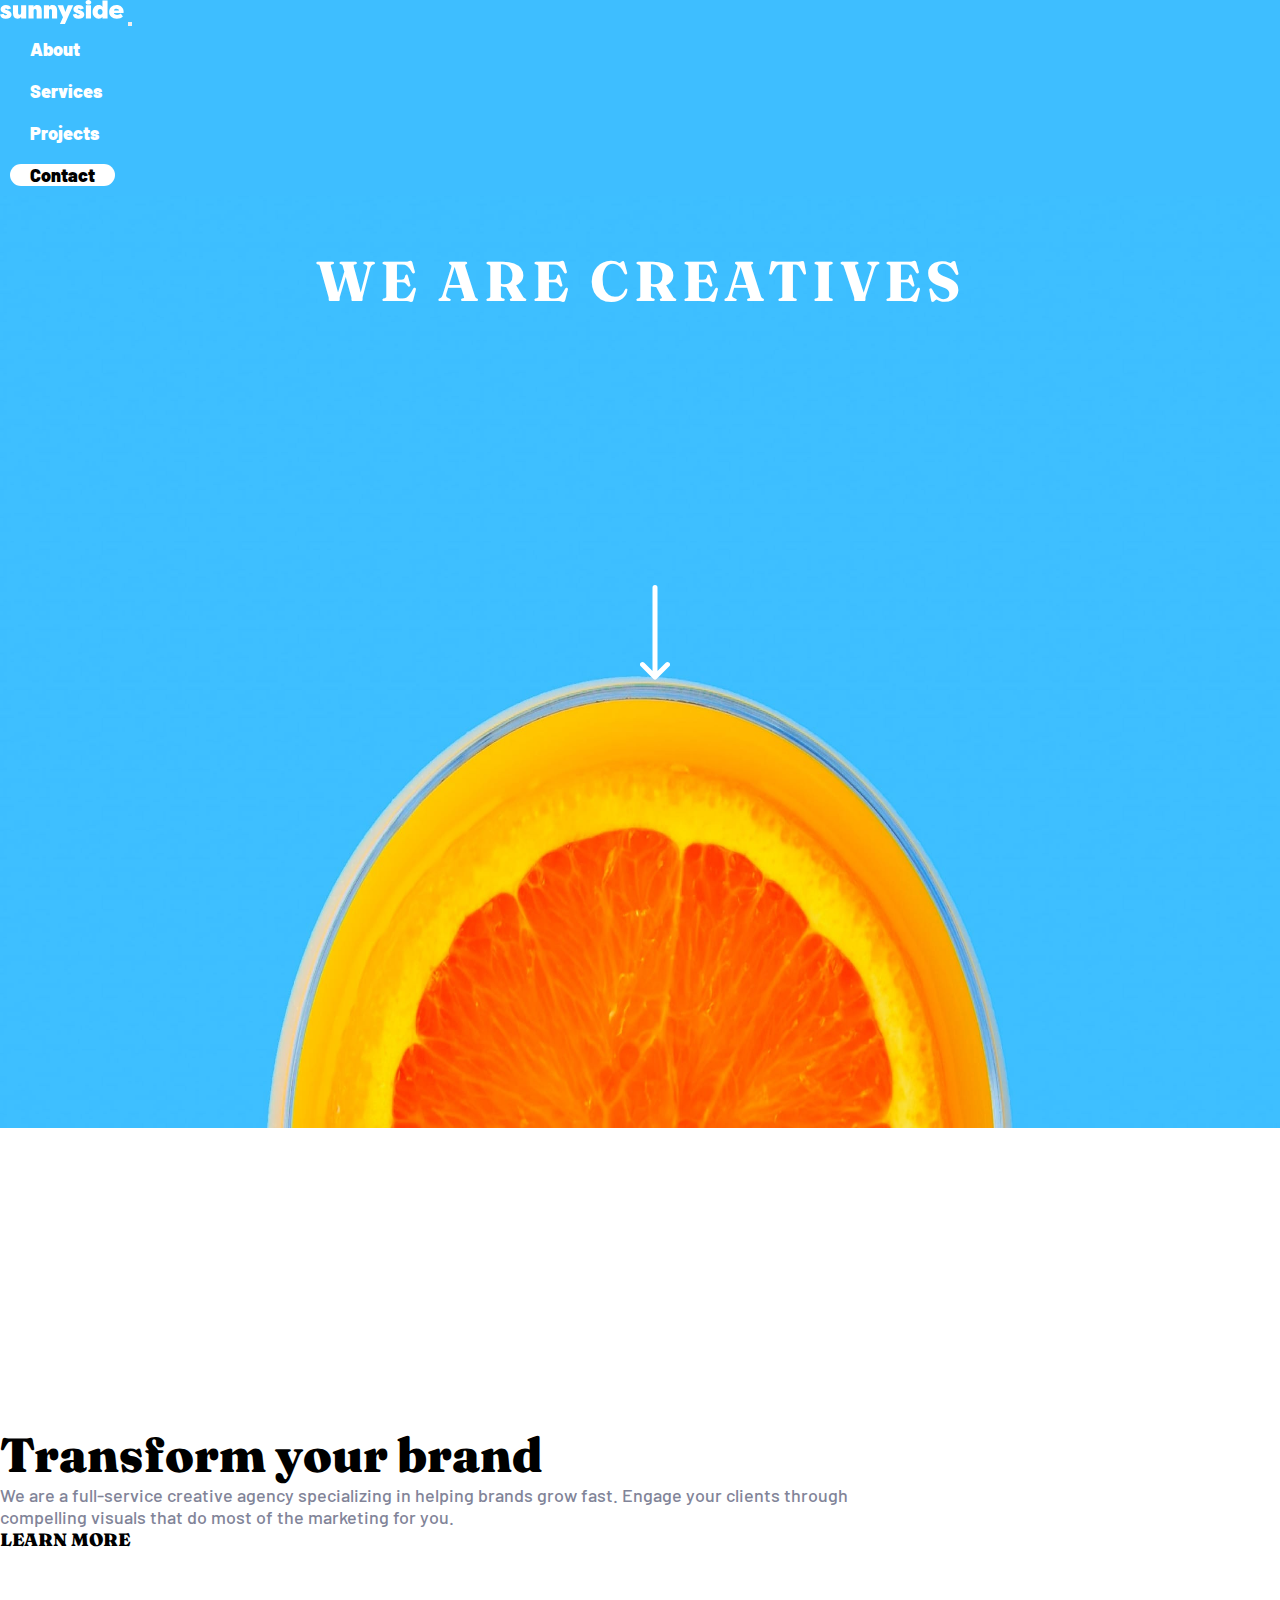
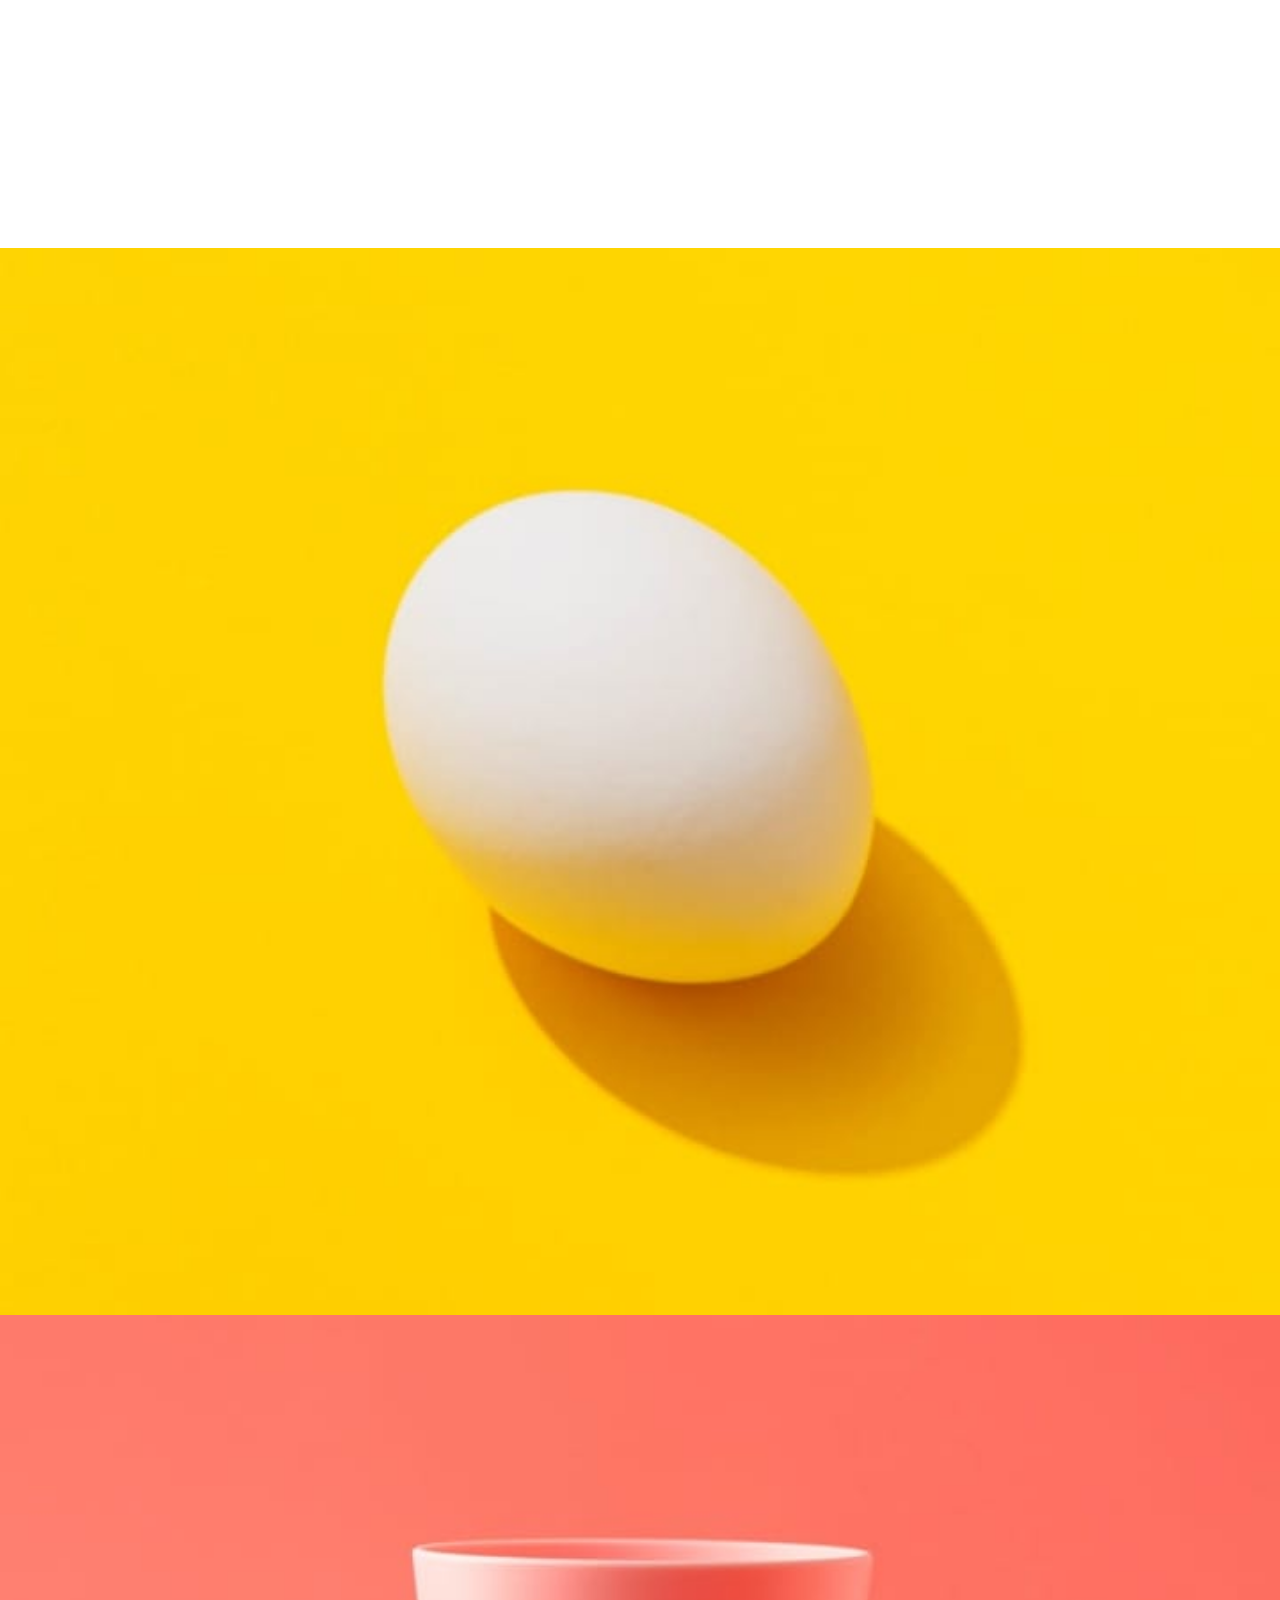
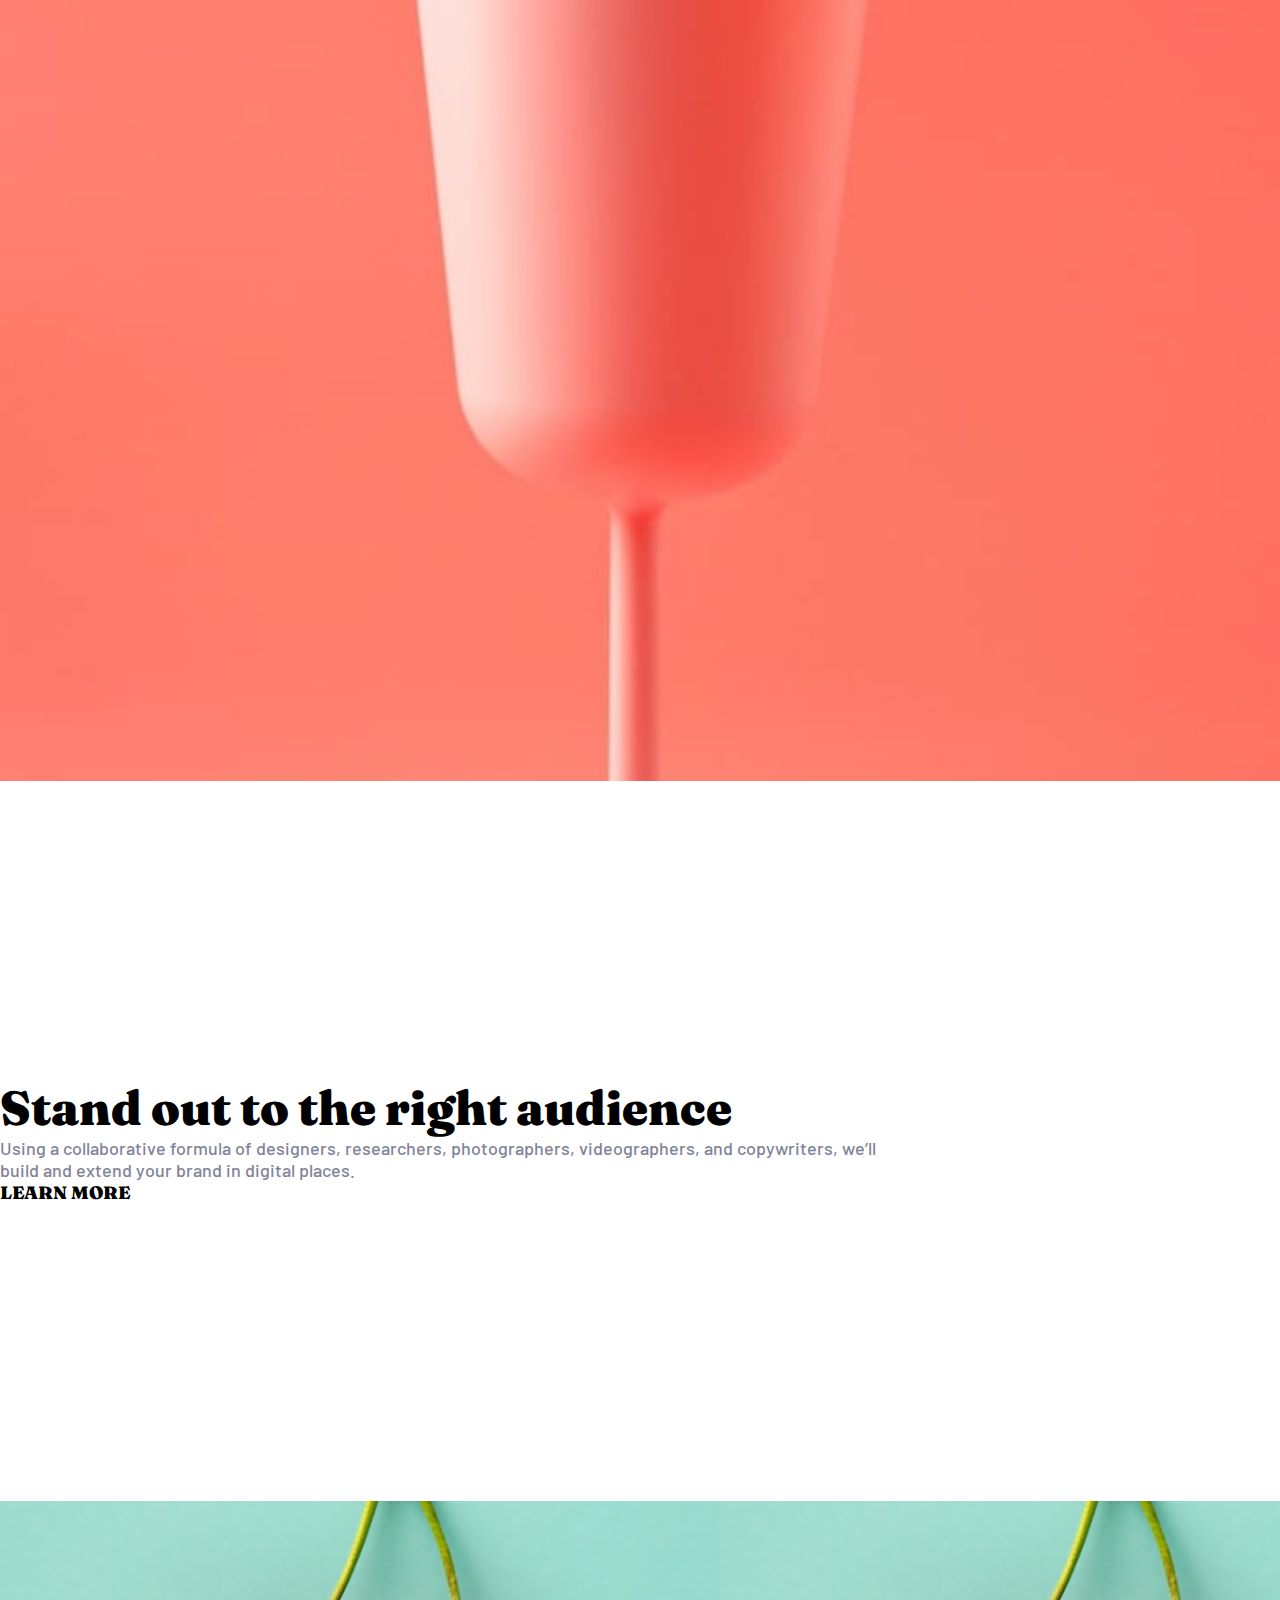
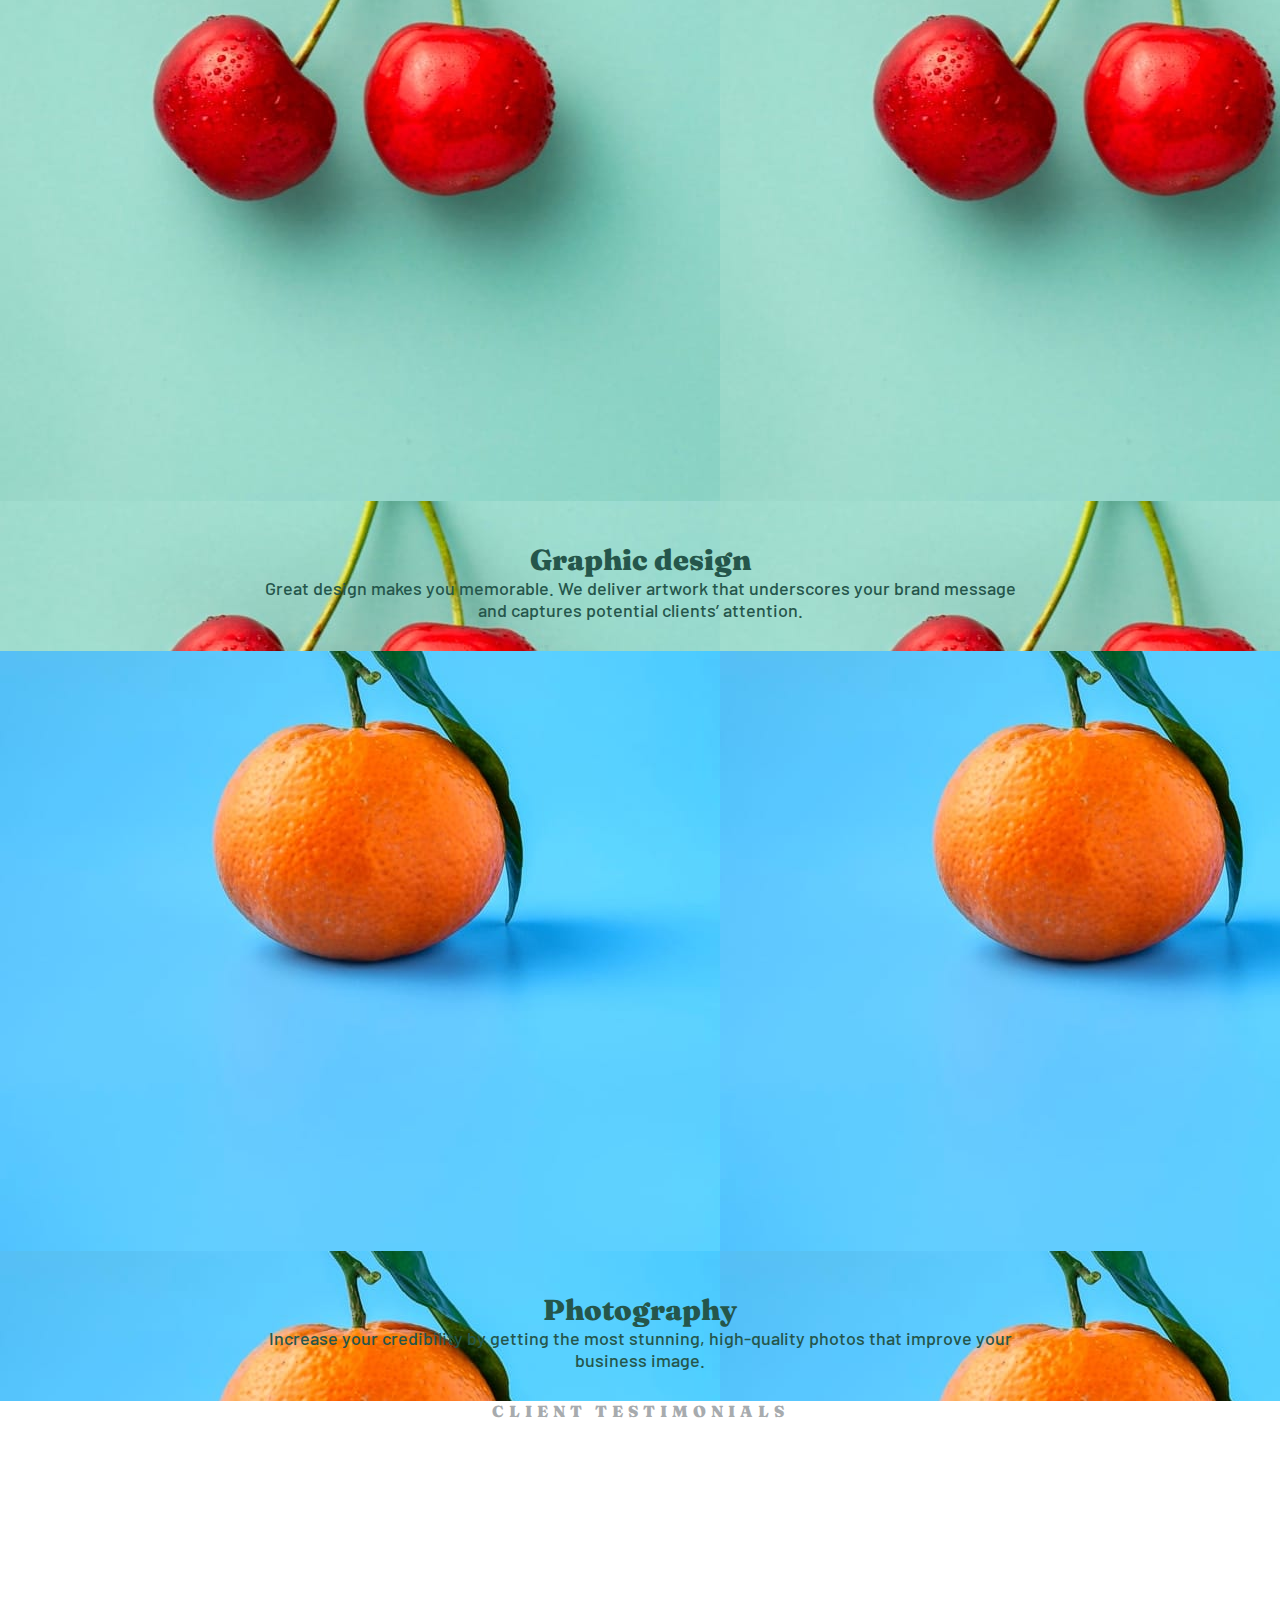
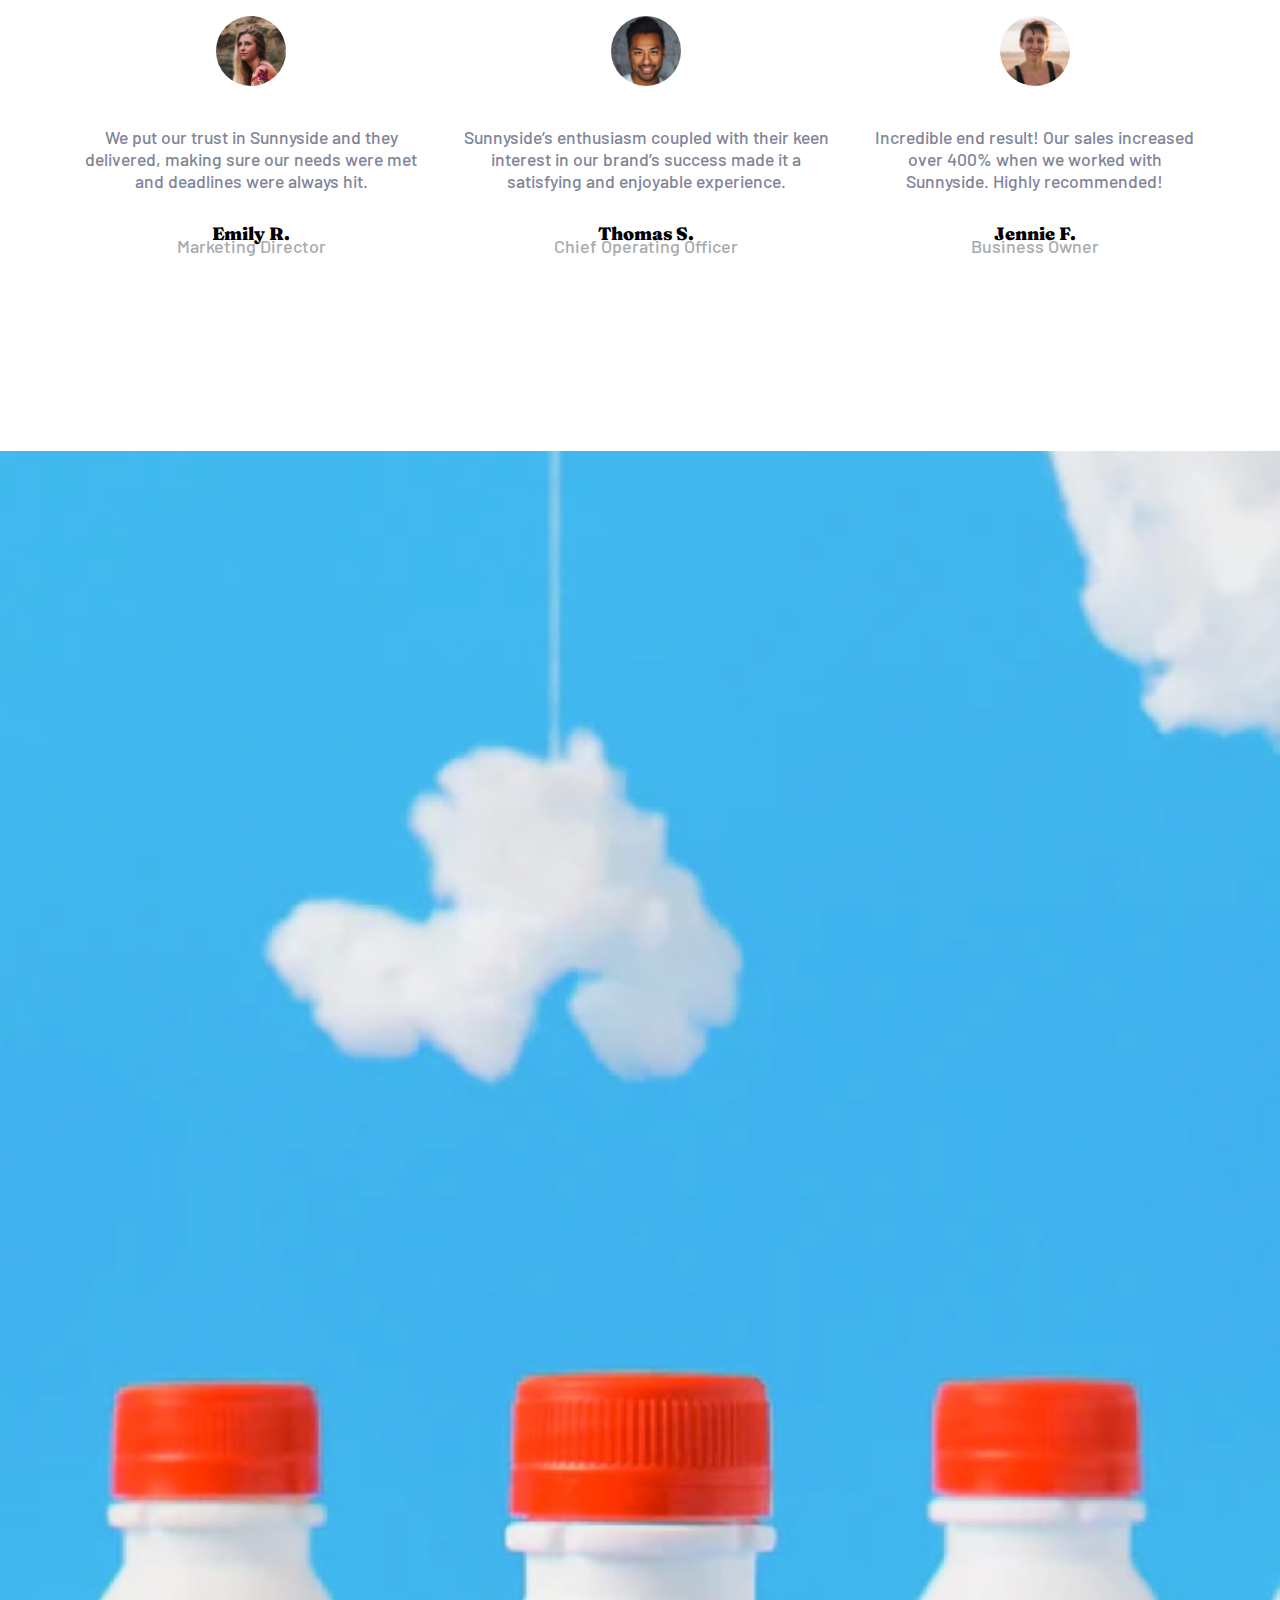
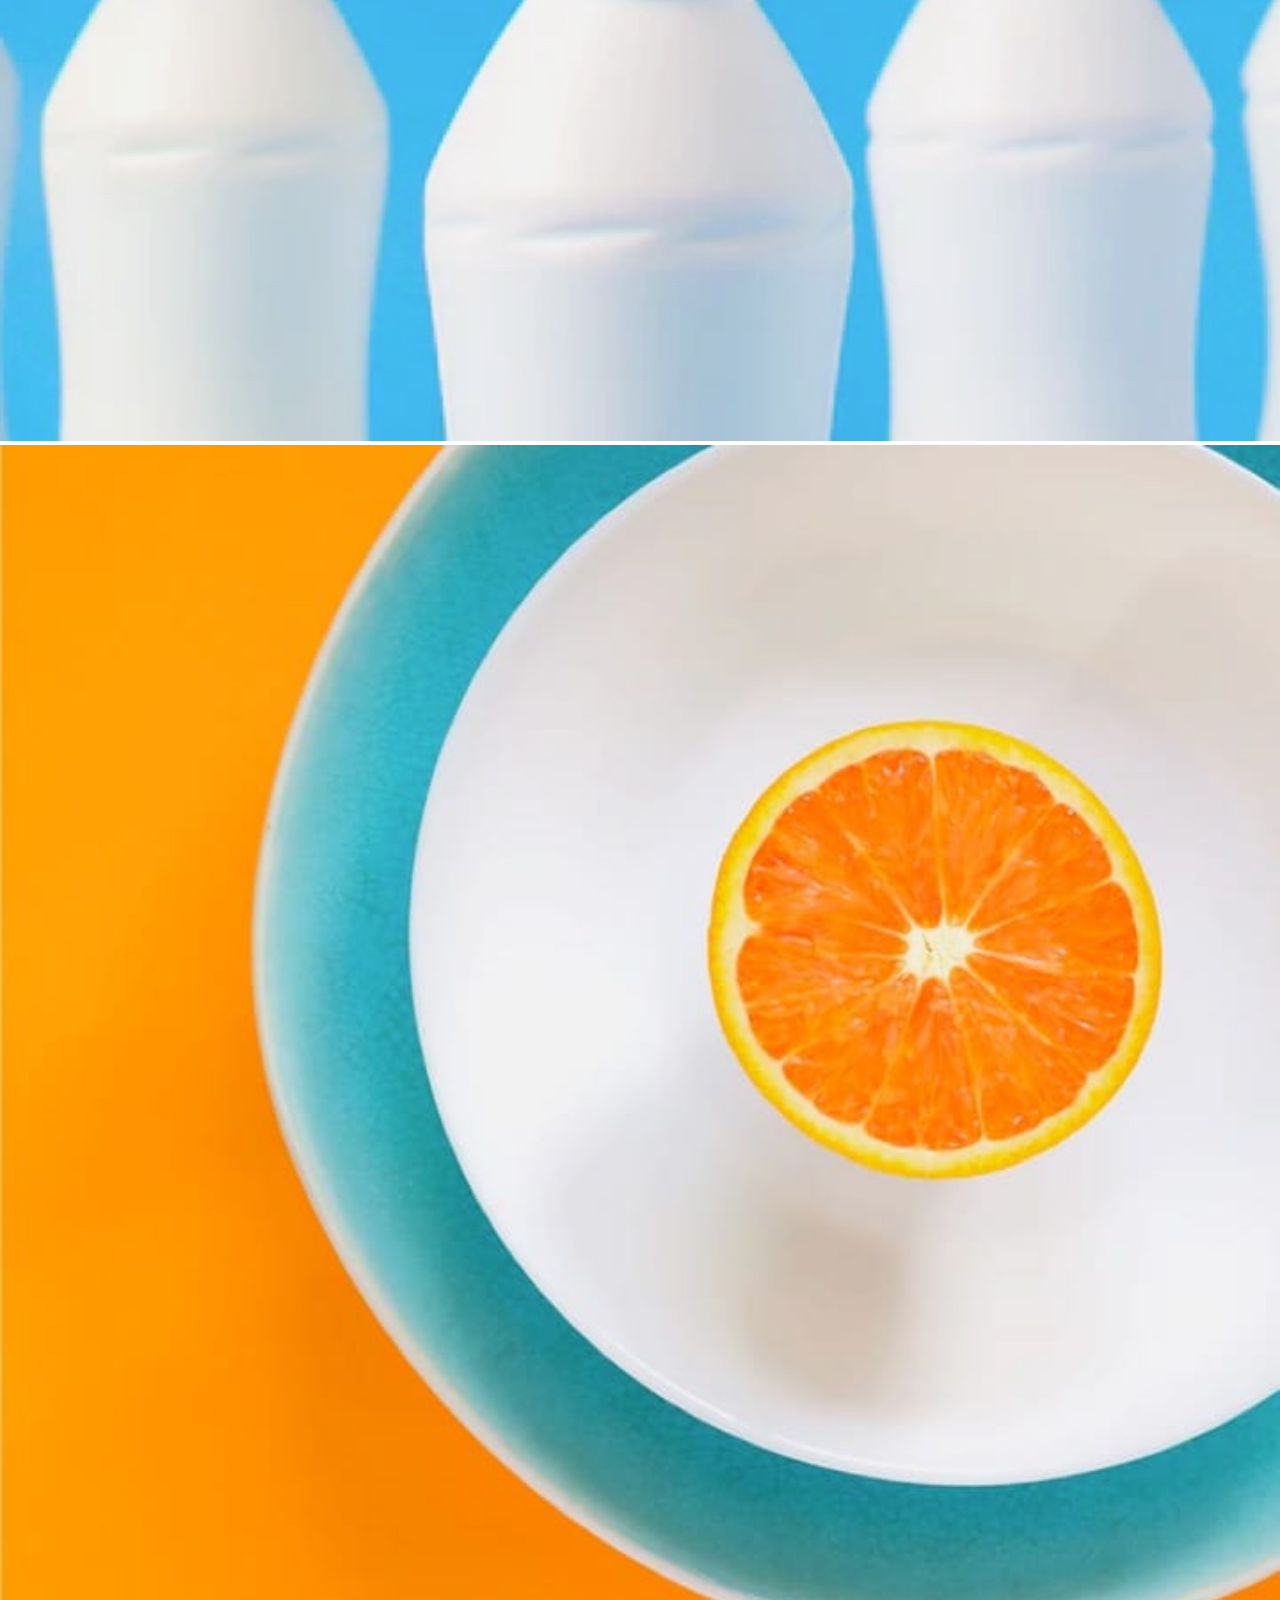
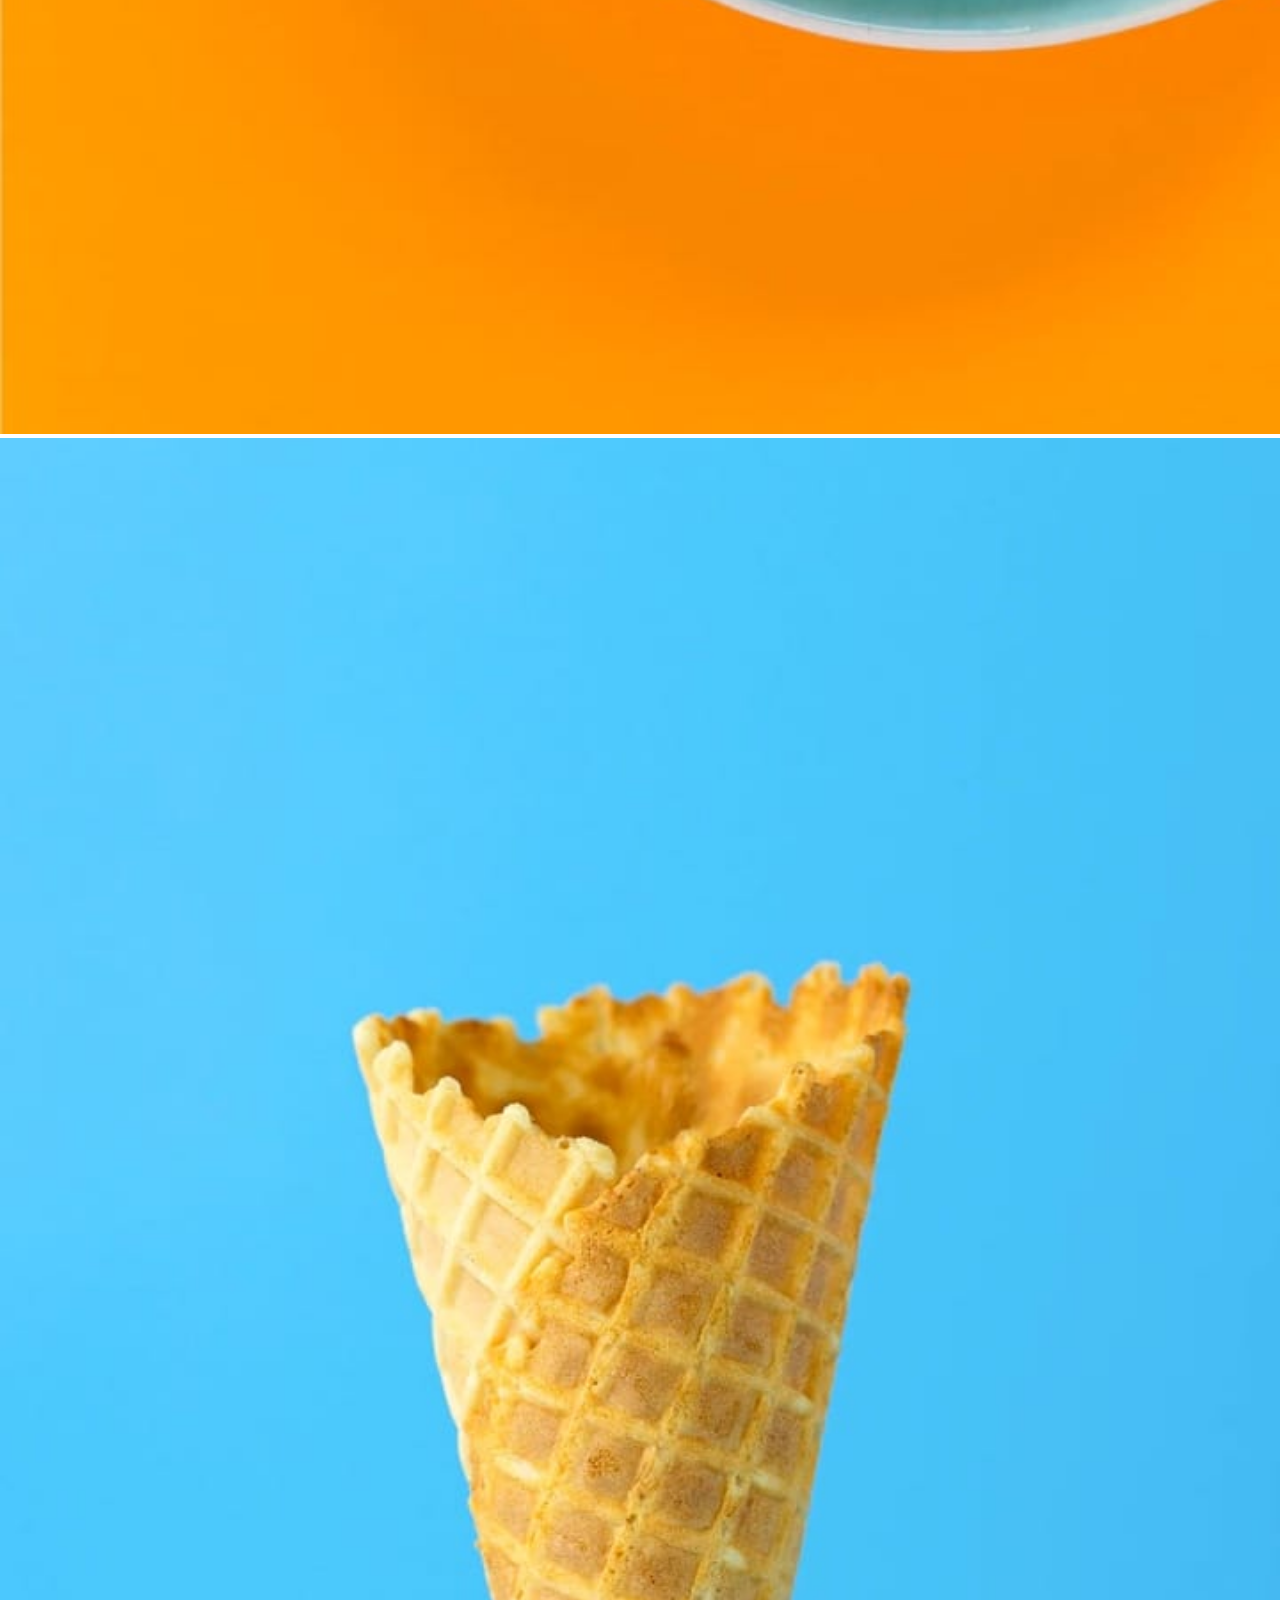
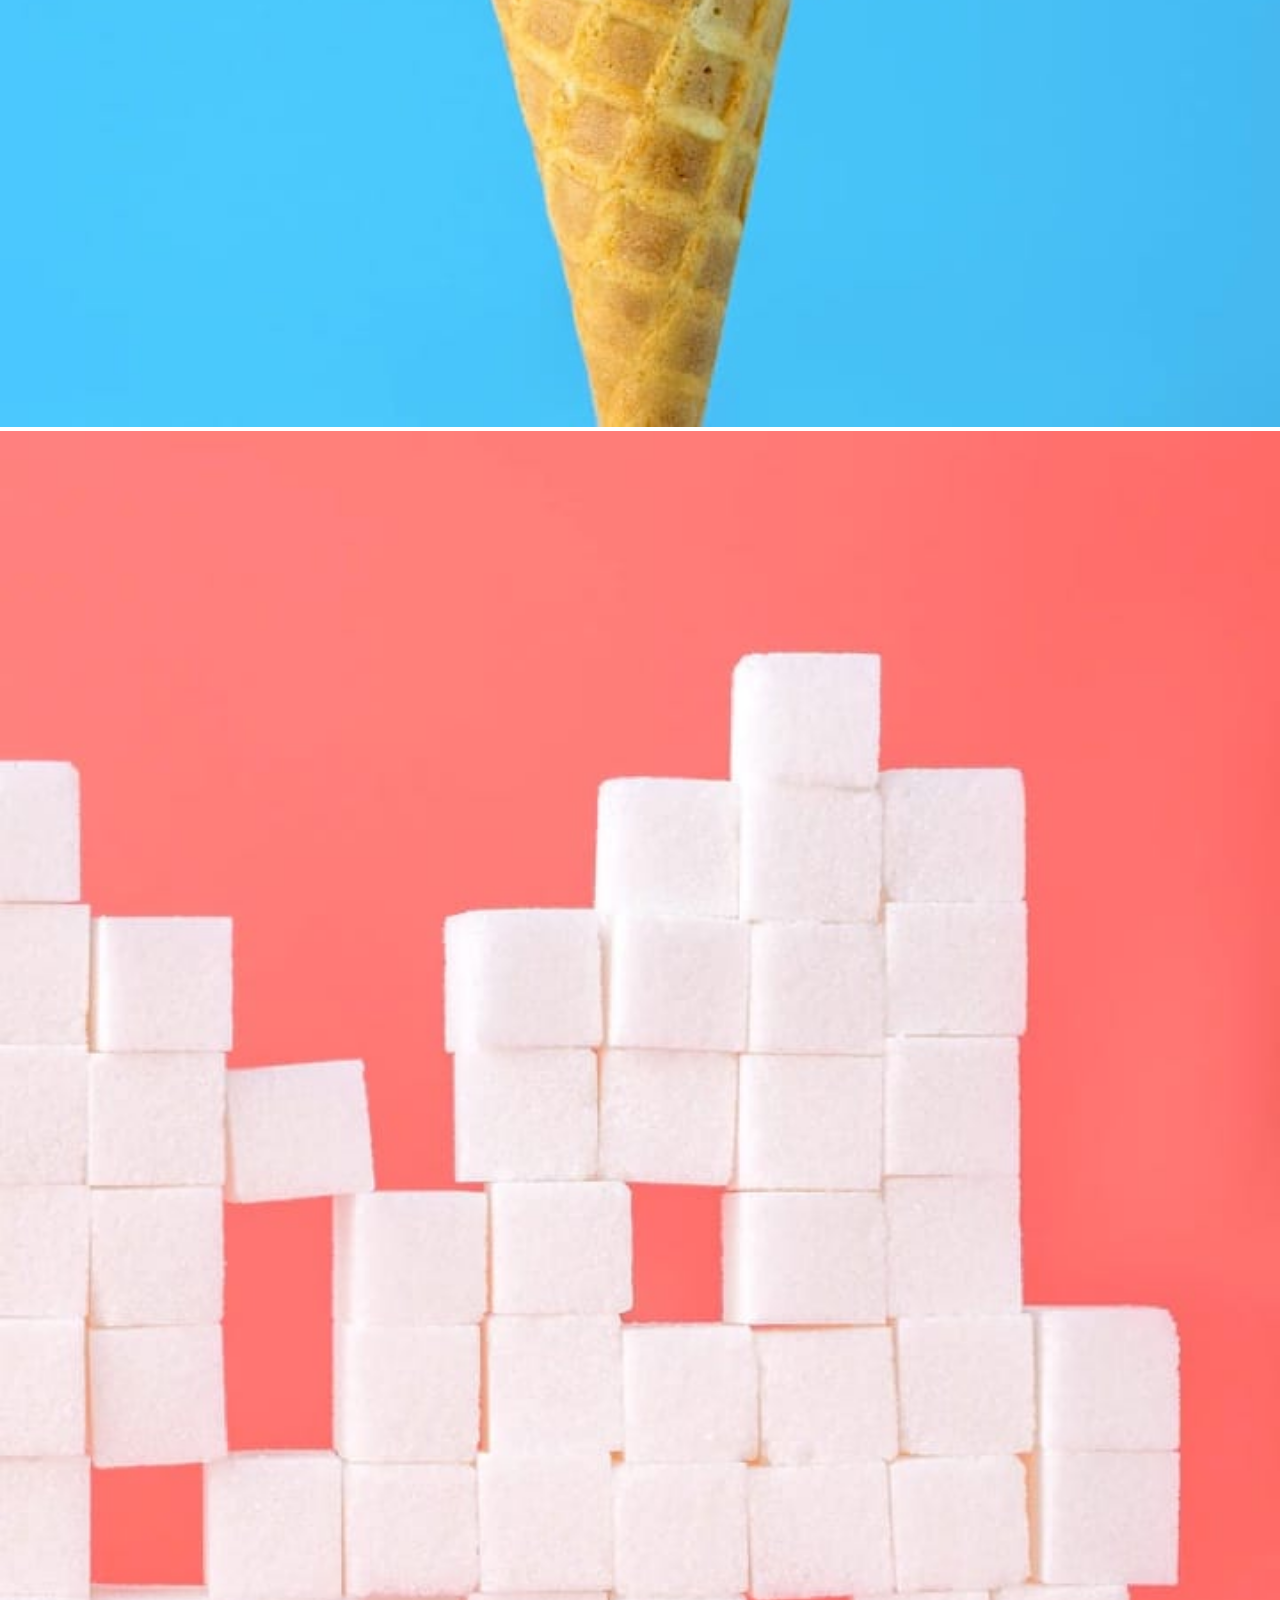
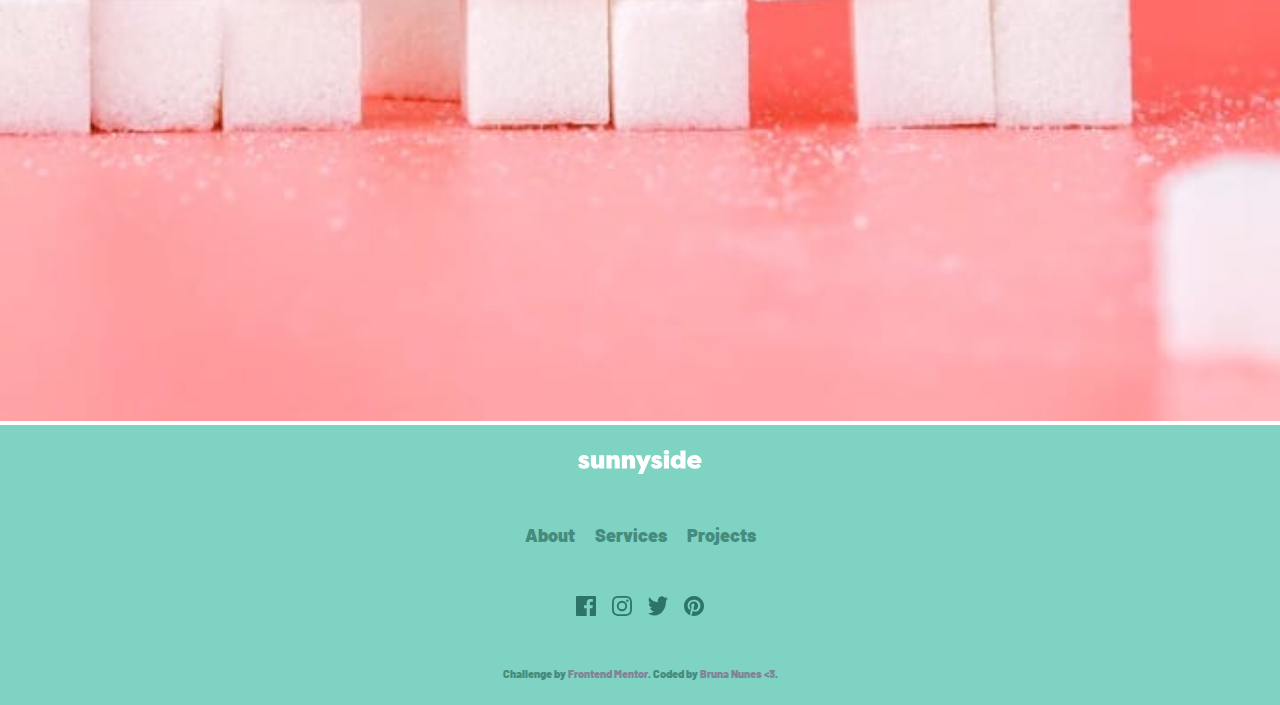
==== desafio-02/index.html @ 3f0197f3 "desafio 02" ====
<!DOCTYPE html>
<html lang="en">
<head>
  <meta charset="UTF-8">
  <meta name="viewport" content="width=device-width, initial-scale=1.0"> <!-- displays site properly based on user's device -->

  <link rel="icon" type="image/png" sizes="32x32" href="./images/favicon-32x32.png">
  
  <title>Frontend Mentor | Sunnyside agency landing page</title>

  <link href="https://cdn.jsdelivr.net/npm/bootstrap@5.1.3/dist/css/bootstrap.min.css" rel="stylesheet" integrity="sha384-1BmE4kWBq78iYhFldvKuhfTAU6auU8tT94WrHftjDbrCEXSU1oBoqyl2QvZ6jIW3" crossorigin="anonymous">
  <link rel="stylesheet" type="text/css" href="style.css">

  <script src="https://cdn.jsdelivr.net/npm/bootstrap@5.1.3/dist/js/bootstrap.bundle.min.js" integrity="sha384-ka7Sk0Gln4gmtz2MlQnikT1wXgYsOg+OMhuP+IlRH9sENBO0LRn5q+8nbTov4+1p" crossorigin="anonymous" defer></script>
  <!-- Feel free to remove these styles or customise in your own stylesheet 👍 -->
  <style>
    .attribution { font-size: 11px; text-align: center; }
    .attribution a { color: hsl(228, 45%, 44%); }
  </style>
</head>
<body>
  <header>
    <nav class="navbar navbar-expand-lg navbar-light navbar-azul">
      <div class="container-fluid">
        <a class="navbar-brand mx-4" href="#"><img src="images/logo.svg"></a>
        <button class="navbar-toggler" type="button" data-bs-toggle="collapse" data-bs-target="#navbarSupportedContent" aria-controls="navbarSupportedContent" aria-expanded="false" aria-label="Toggle navigation">
          <span class="navbar-toggler-icon"></span>
        </button>
        <div class="collapse navbar-collapse" id="navbarSupportedContent">
          <ul class="navbar-nav ms-auto mb-2 mb-lg-0">
            <li class="nav-item">
              <a class="nav-link active" aria-current="page" href="#">About</a>
            </li>
            <li class="nav-item">
              <a class="nav-link" href="#">Services</a>
            </li>
            <li class="nav-item">
              <a class="nav-link" href="#">Projects</a>
            </li>
            <li class="nav-item">
              <a class="nav-link nav-link-contato" href="#">Contact</a>
            </li>
          </ul>
        </div>
      </div>
    </nav>
  </header>
  <main class="conteudo">
    <section class="header">
      <h1>We are creatives</h1>
      <img src="images/icon-arrow-down.svg" width="30">
    </section>
    <section class="row">
      <div class="col-12 col-md-6 col-lg-6 section-texto">
        <h2 class="mx-auto pb-4">Transform your brand</h2>

        <p class="mx-auto pb-4">We are a full-service creative agency specializing in helping brands grow fast. 
        Engage your clients through compelling visuals that do most of the marketing for you.</p>
      
        <p class="leia-mais mx-auto">Learn more</p>
      </div>
      <div class="col-12 col-md-6 col-lg-6 section-foto">
        <img src="images/desktop/image-transform.jpg" class="image-desktop" alt="">
        <img src="images/mobile/image-transform.jpg" class="image-mobile" alt="">
      </div>
    </section>
    <section class="row">
      <div class="col-12 col-md-6 col-lg-6 section-foto">
        <img src="images/desktop/image-stand-out.jpg" class="image-desktop" alt="">
        <img src="images/mobile/image-stand-out.jpg" class="image-mobile" alt="">

      </div>
      <div class="col-12 col-md-6 col-lg-6 section-texto">
        <h2 class="mx-auto pb-4">Stand out to the right audience</h2>

        <p class="mx-auto pb-4">Using a collaborative formula of designers, researchers, photographers, videographers, and copywriters, we’ll build and extend your brand in digital places.</p>
      
        <p class="leia-mais mx-auto">Learn more</p>
      </div>
    </section>
    <section class="row mb-5">
      <div class="col-12 col-md-6 col-lg-6 section-graphic-design">
        <h3>Graphic design</h3>
        <p>Great design makes you memorable. We deliver artwork that underscores your brand message and captures potential clients’ attention.
        </p>
      </div>
      <div class="col-12 col-md-6 col-lg-6 section-photography">
        <h3>Photography</h3>
        <p>Increase your credibility by getting the most stunning, high-quality photos that improve your business image.
        </p>
      </div>
    </section>
    <section class="row mt-5 mb-3">
      <div class="col-12 titulo-testemunhos">
        CLIENT TESTIMONIALS
      </div>
    </section>
    <section class="row testemunhos mb-5">
      <div class="col-12 col-md-4 testemunho">
        <img src="images/image-emily.jpg">
        <p class="p-testemunho">We put our trust in Sunnyside and they delivered, making sure our needs were met and deadlines were always hit.</p>
        <p class="autor-testemunho">Emily R.</p>
        <p class="cargo-testemunho">Marketing Director</p>
      </div>
      <div class="col-12 col-md-4 testemunho">
        <img src="images/image-thomas.jpg">
        <p class="p-testemunho">Sunnyside’s enthusiasm coupled with their keen interest in our brand’s success made it a satisfying and enjoyable experience.</p>
        <p class="autor-testemunho">Thomas S.</p>
        <p class="cargo-testemunho">Chief Operating Officer</p>
      </div>
      <div class="col-12 col-md-4 testemunho">
        <img src="images/image-jennie.jpg">
        <p class="p-testemunho">Incredible end result! Our sales increased over 400% when we worked with Sunnyside. Highly recommended!</p>
        <p class="autor-testemunho">Jennie F.</p>
        <p class="cargo-testemunho">Business Owner</p>
      </div>
    </section>
    <section class="row">
      <div class="col-6 col-md-3 col-lg-3 section-galeria">
        <img src="images/desktop/image-gallery-milkbottles.jpg" alt="">
      </div>
      <div class="col-6 col-md-3 col-lg-3 section-galeria">
        <img src="images/desktop/image-gallery-orange.jpg" alt="">
      </div>
      <div class="col-6 col-md-3 col-lg-3 section-galeria">
        <img src="images/desktop/image-gallery-cone.jpg" alt="">
      </div>
      <div class="col-6 col-md-3 col-lg-3 section-galeria">
        <img src="images/desktop/image-gallery-sugarcubes.jpg" alt="">
      </div>
    </section>
  </main>
  <footer>
    <img src="images/logo.svg" class="logo-rodape mt-5">
    <div>
      About &nbsp;&nbsp;&nbsp;
      Services &nbsp;&nbsp;&nbsp;
      Projects
    </div>
    <div class="redes-sociais">
      <img src="images/icon-facebook.svg">
      <img src="images/icon-instagram.svg">
      <img src="images/icon-twitter.svg">
      <img src="images/icon-pinterest.svg">
    </div>
    <div class="attribution">
      Challenge by <a href="https://www.frontendmentor.io?ref=challenge" target="_blank">Frontend Mentor</a>. 
      Coded by <a href="https://github.com/bruna-nunes">Bruna Nunes <3</a>.
    </div>
      
  </footer>

  <!--
  <div class="attribution">
    Challenge by <a href="https://www.frontendmentor.io?ref=challenge" target="_blank">Frontend Mentor</a>. 
    Coded by <a href="#">Your Name Here</a>.
  </div>-->
  
</body>
</html>
---- desafio-02/style.css ----
@import url('https://fonts.googleapis.com/css2?family=Barlow:wght@100;200;300;400;500;600&display=swap');
@import url('https://fonts.googleapis.com/css2?family=Fraunces:ital,wght@0,700;0,900;1,700;1,900&display=swap');

:root {
    /* Cores primarias */
    --soft-red: rgb(254, 120, 103);
    --yellow: hsl(51, 100%, 49%);
    --dark-desaturated-cyan: hsl(167, 40%, 24%);
    --dark-blue: hsl(198, 62%, 26%);
    --dark-moderate-cyan: hsl(168, 34%, 41%);

    /* Cores neutras */
    --very-dark-desaturated-blue: hsl(212, 27%, 19%);
    --very-dark-grayish-blue: hsl(213, 9%, 39%);
    --dark-grayish-blue: hsl(232, 10%, 55%);
    --grayish-blue: hsl(210, 4%, 67%);
    --white: hsl(0, 0%, 100%);
}

* {
    margin: 0;
    padding: 0;
}

body {
    font-size: 18px;
    font-family: 'Barlow', sans-serif;
    min-height: 100vh;
    overflow-x: hidden;
}

.navbar-azul {
    background-color: #3EBEFF;
}

.nav-item {
    padding: 10px;
}

.nav-link {
    color: var(--white)!important;
    padding-left: 20px!important;
    padding-right: 20px!important;
}

.nav-link-contato {
    color: var(----very-dark-desaturated-blue)!important;
    background-color: var(--white)!important;
    border-radius: 25px;
}

.navbar-collapse {
    justify-content: flex-end;
}

.header {
    background-image: url("images/desktop/image-header.jpg");
    background-size: 100% 100%;
    width: 100%;
    height: 98vh;
    padding-top: 50px;
}
h1 {
    font-family: 'Fraunces', serif;
    text-transform: uppercase;
    color: var(--white);
    letter-spacing: 5px;
    text-align: center;
    font-size: 3.5rem;
}

h2 {
    font-family: 'Fraunces', serif;
    font-size: 3rem;
    max-width: 70%;
    font-weight: 900;
}

h3 {
    font-family: 'Fraunces', serif;
    font-size: 1.8rem;
    max-width: 70%;
    font-weight: 900;
    color: var(--dark-desaturated-cyan);
}

p {
    color: var(--dark-grayish-blue);
    font-weight: 500;
    max-width: 70%;
}

.leia-mais {
    font-family: 'Fraunces', serif;
    color: black;
    text-transform: uppercase;
    font-weight: 900;
    width: 70%;
}

.header img {
    margin-left: 50vw!important;
    margin-top: 30vh;
}

.section-texto {
    background-color: var(--white);
    min-height: 80vh;
    display: flex;
    flex-direction: column;
    justify-content: center;
}

.section-foto {
    min-height: 80vh;
    padding: 0;
}

.section-graphic-design {
    background-image: url("images/desktop/image-graphic-design.jpg");
}
.section-photography {
    background-image: url("images/desktop/image-photography.jpg");
}
.section-graphic-design, .section-photography {
    min-height: 80vh;
    padding: 0;
    display: flex;
    flex-direction: column;
    justify-content: flex-end;
    align-items: center;
    text-align: center;
    padding-bottom: 30px;
}

.section-graphic-design p, .section-photography p {
    max-width: 60%;
    color: var(--dark-desaturated-cyan);
}
.section-foto img {
    width: 100%;
}

.testemunhos {
    width: 90%;
    display: flex;
    justify-content: center;
    margin-left: auto;
    margin-right: auto;
    min-height: 70vh;
}

.titulo-testemunhos {
    font-family: 'Fraunces', serif;
    font-size: 1rem!important;
    font-weight: 900;
    color: var(--grayish-blue);
    text-align: center!important;
    letter-spacing: 5px;
}

.testemunho {
    display: flex;
    flex-direction: column;
    align-items: center;
    justify-content: center;
    text-align: center;
}

.p-testemunho {
    max-width: 90%;
    font-size:1.1rem;
    margin-top: 40px
}

.testemunho img{
    width: 70px;
    height: 70px;
    border-radius: 40px;
}

.autor-testemunho {
    font-family: 'Fraunces', serif;
    font-weight: 900;
    color: black;
    margin-top: 30px;
}

.cargo-testemunho {
    color: var(--grayish-blue)!important;
    margin-top: -10px
}

.section-galeria {
    padding: 0;
}

.section-galeria img {
    width: 100%;
}

footer {
    background-color: rgb(127, 211, 194);
    width: 100%;
    height: 280px;
    display: flex;
    flex-direction: column;
    flex-wrap: wrap;
    justify-content: space-around;
    align-items: center;
    color: var(--dark-moderate-cyan);
    font-weight: 900;
}

.logo-rodape {
    fill: green;
}


.redes-sociais {
    width: 10%;
    display: flex;
    justify-content: space-between;
}

a {
    font-weight: 900!important;
    color: var(--dark-grayish-blue)!important;
    text-decoration: none;
}

.image-desktop {
    display: block;
}

.image-mobile {
    display: none;
}

@media (max-width: 767px) {
    .image-desktop {
        display: none;
    }

    .image-mobile {
        display: block;
    }
    
    .header {
        background-image: url("images/mobile/image-header.jpg");
        height: 90vh;
    }

    h1 {
        font-size: 2.8rem;
    }
    
    h2 {
        font-size: 2.3rem;
    }
    
    h3 {
        font-size: 1.2rem;
    }

    .section-texto {
        order:2;
    }

    .section-foto {
        order: 1;
        min-height: 50vh;
    }

    .section-graphic-design {
        background-image: url("images/mobile/image-graphic-design.jpg");
        background-size: 100%;
    }
    .section-photography {
        background-image: url("images/mobile/image-photography.jpg");
        background-size: 100%;
    }

    .section-graphic-design, .section-photography {
        min-height: 90vh;
    }

    .testemunho {
       margin-top: 50px;
    }

    .redes-sociais {
        width: 50%;
    }
   
 }
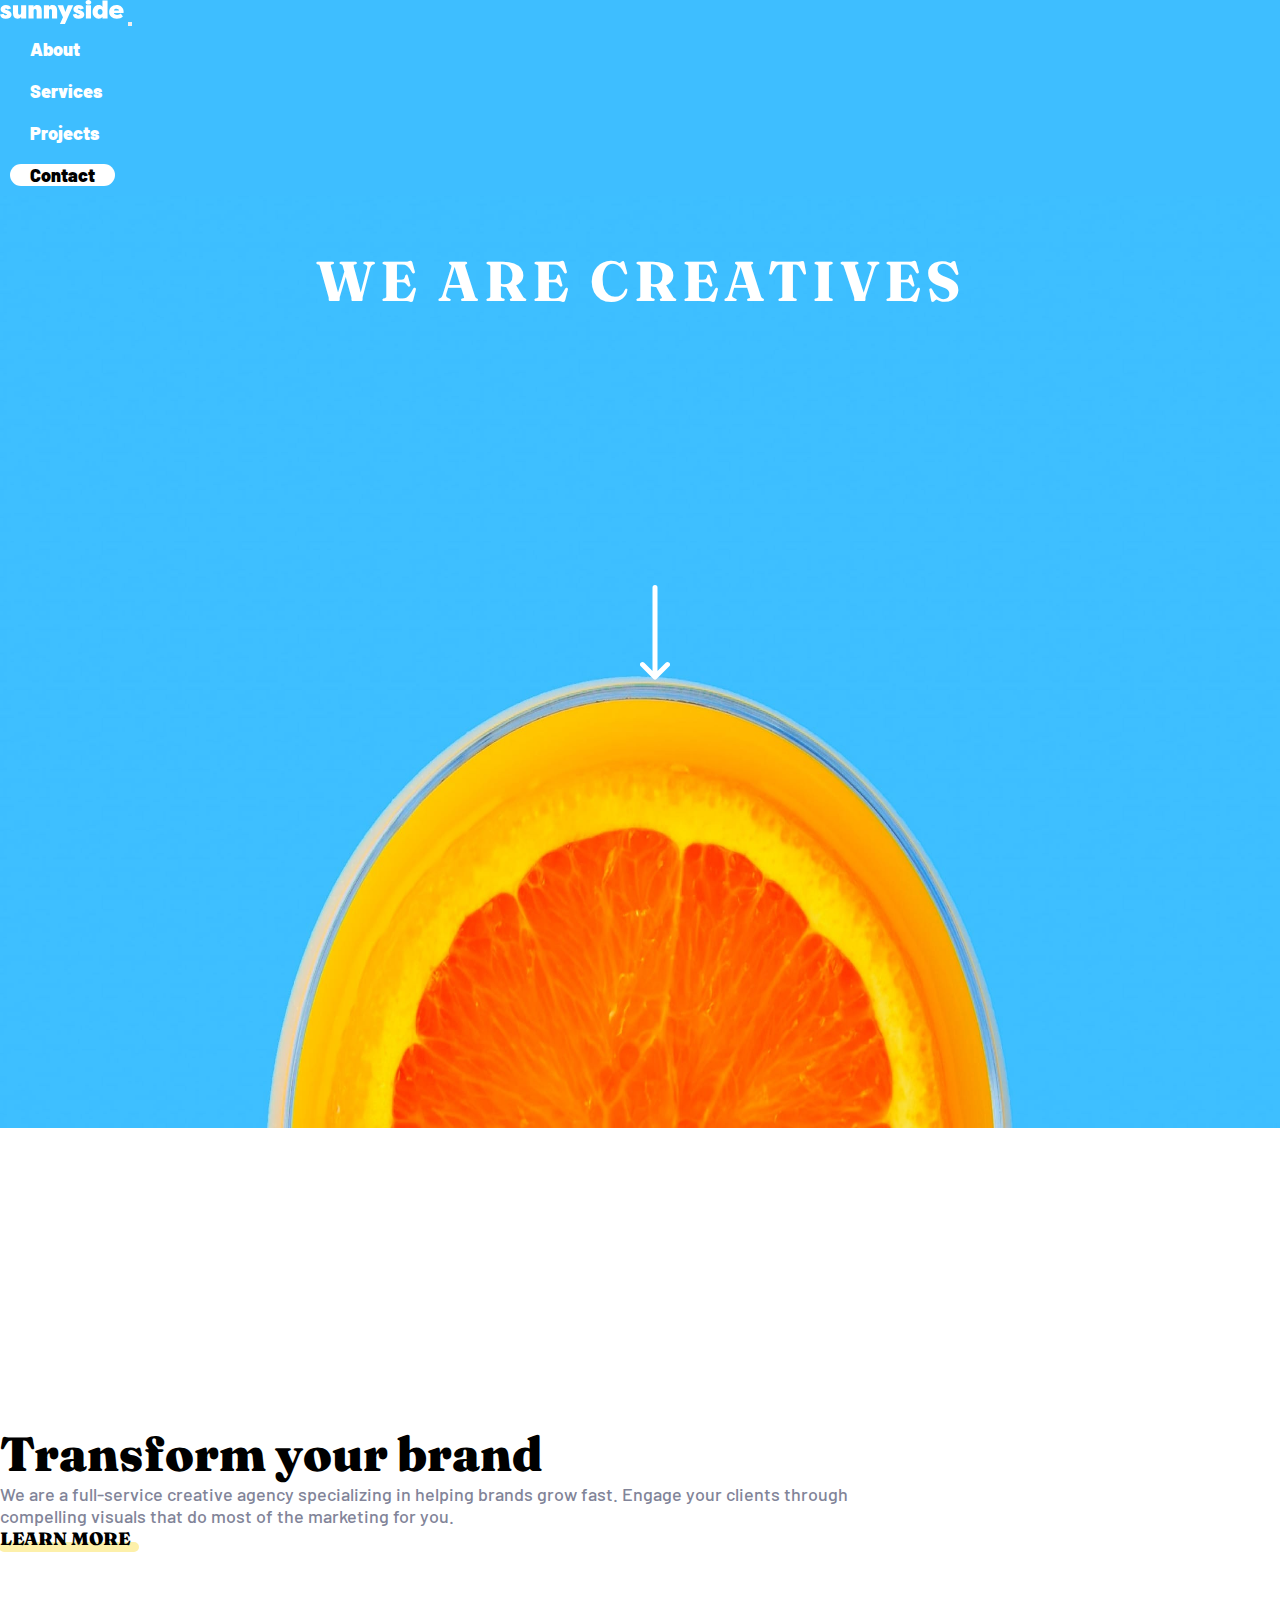
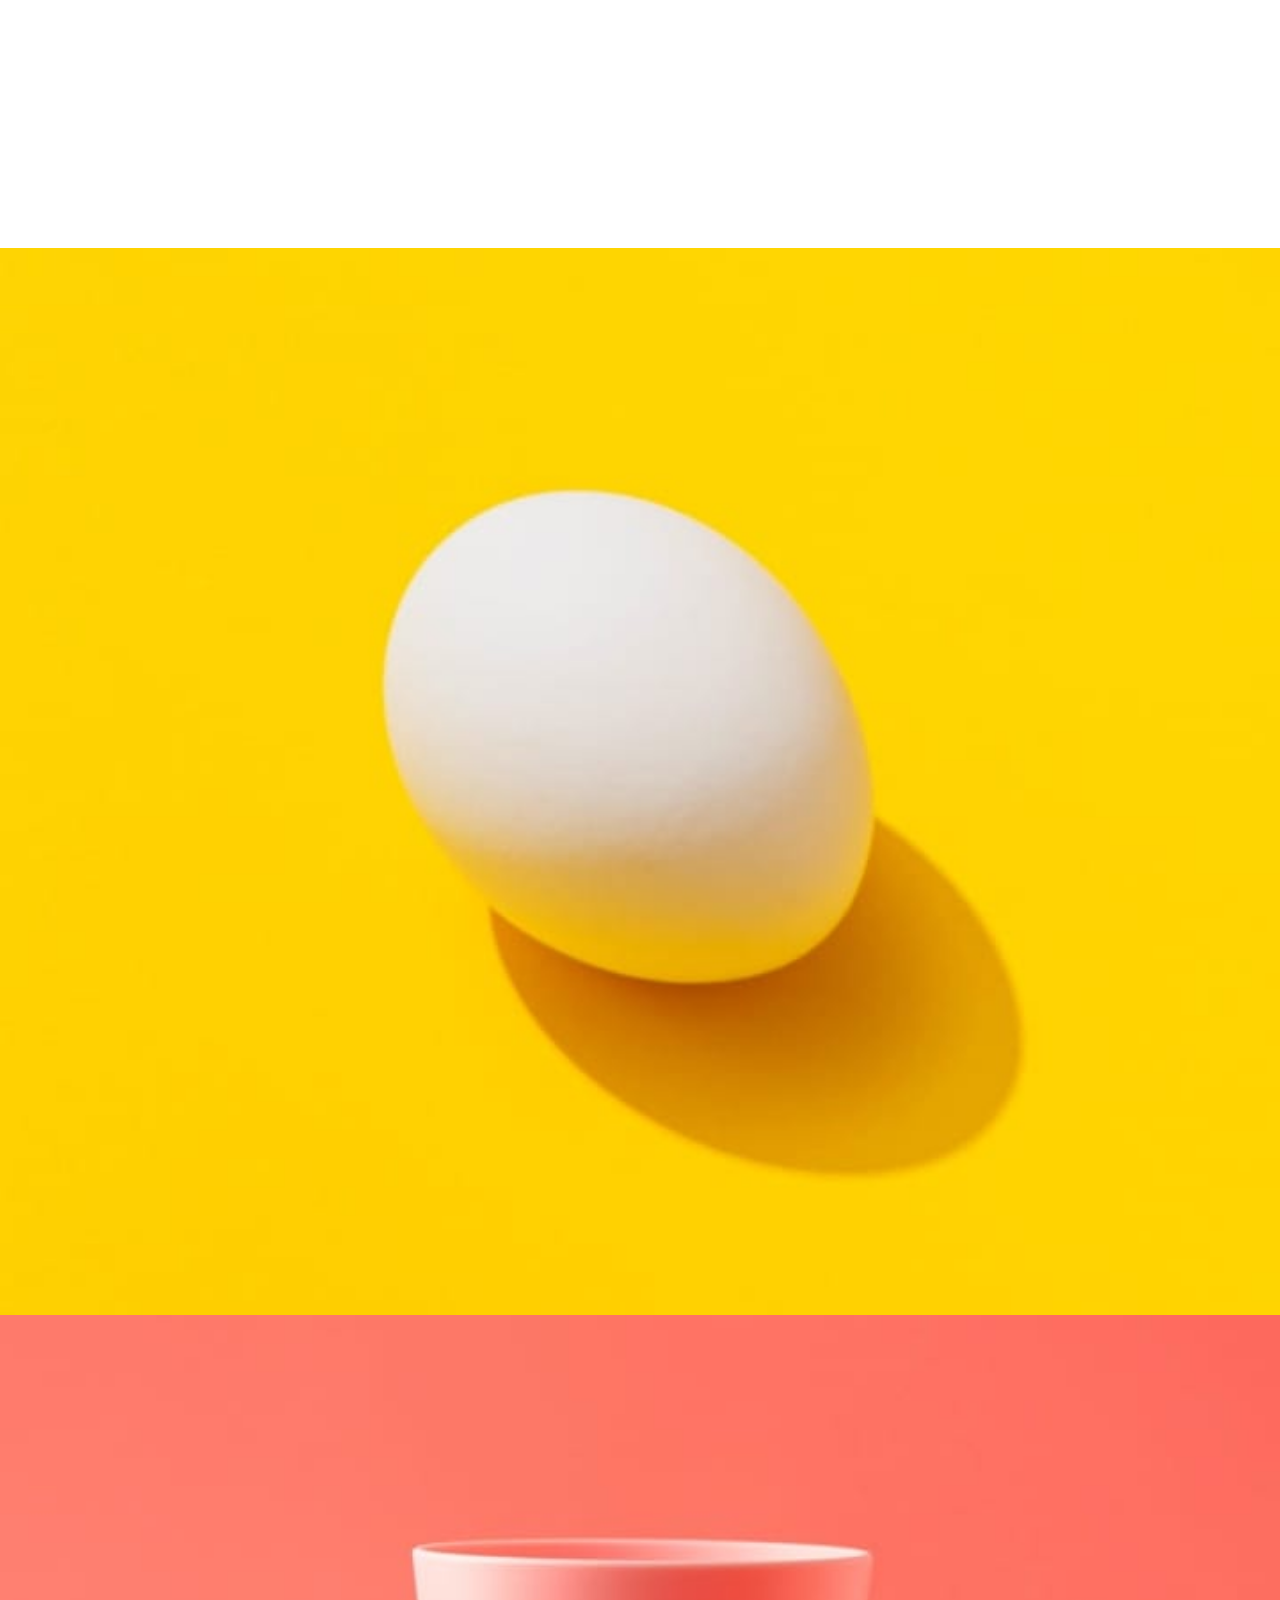
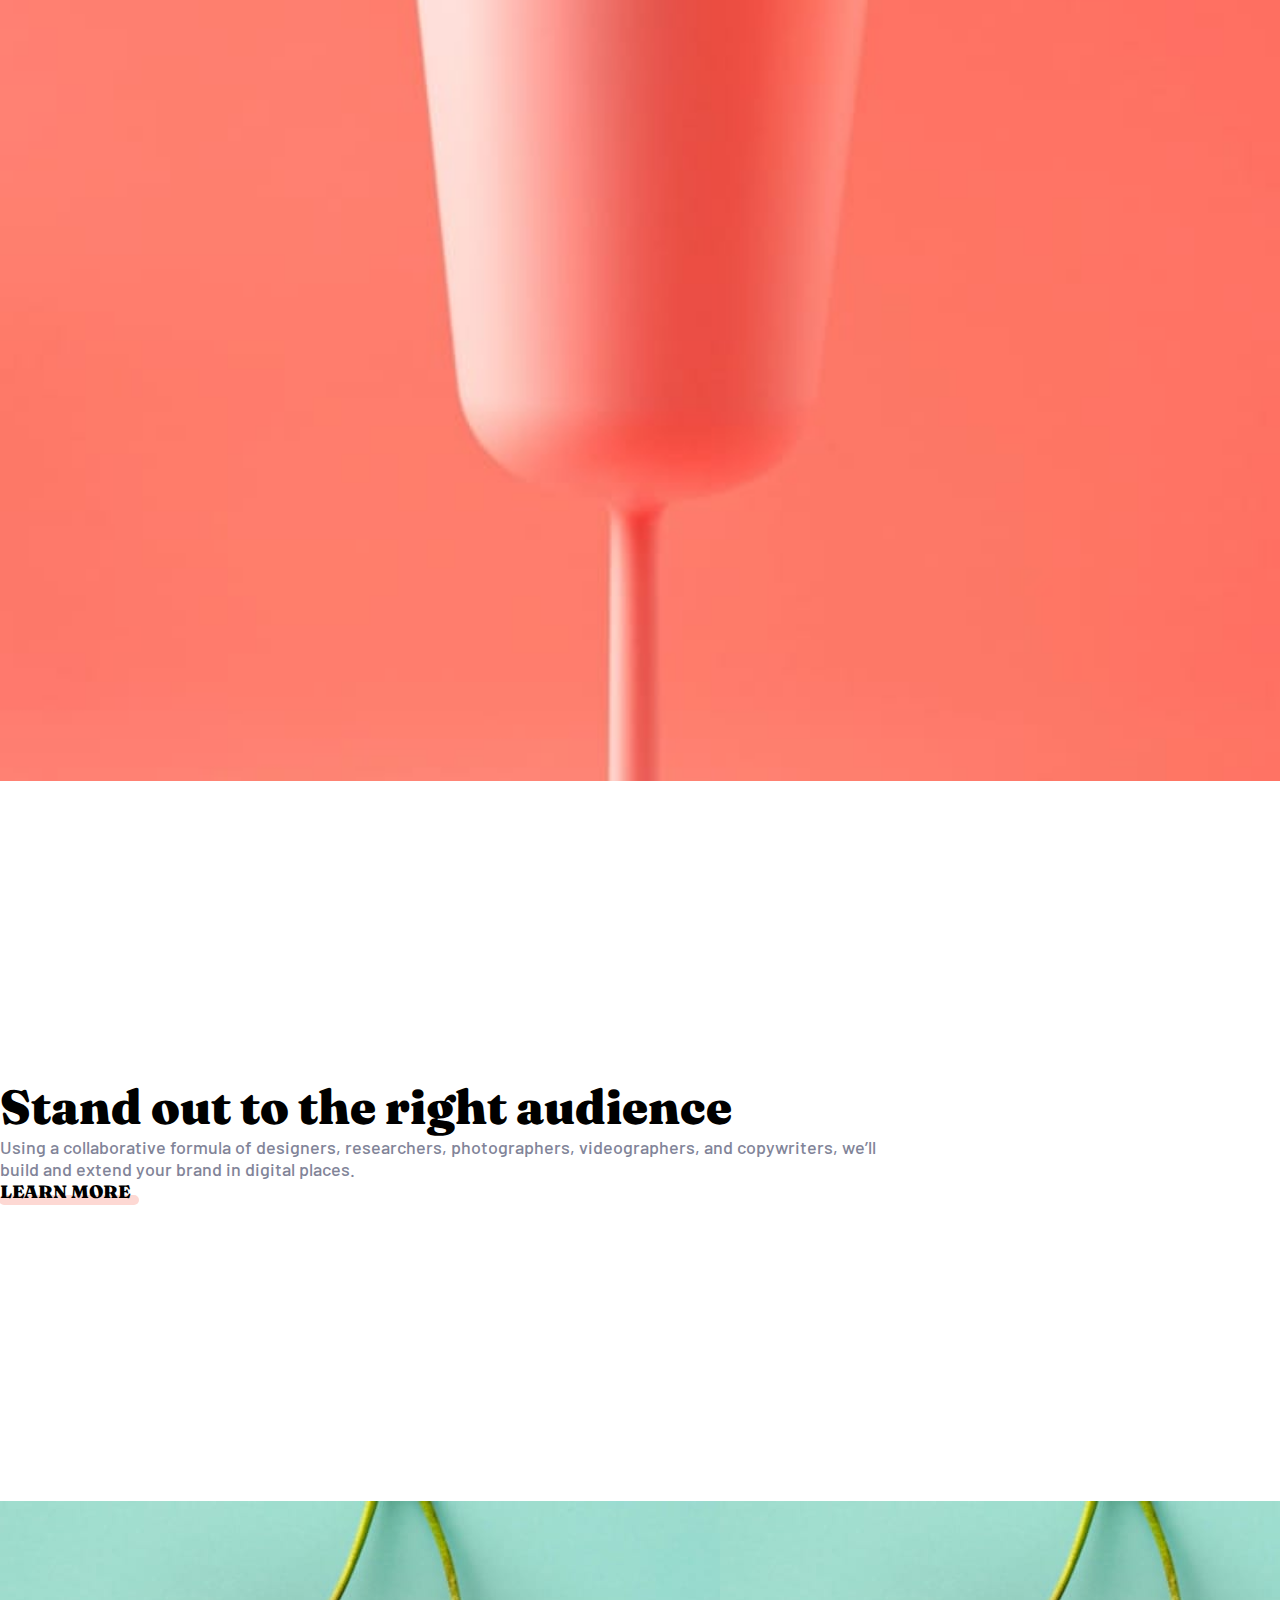
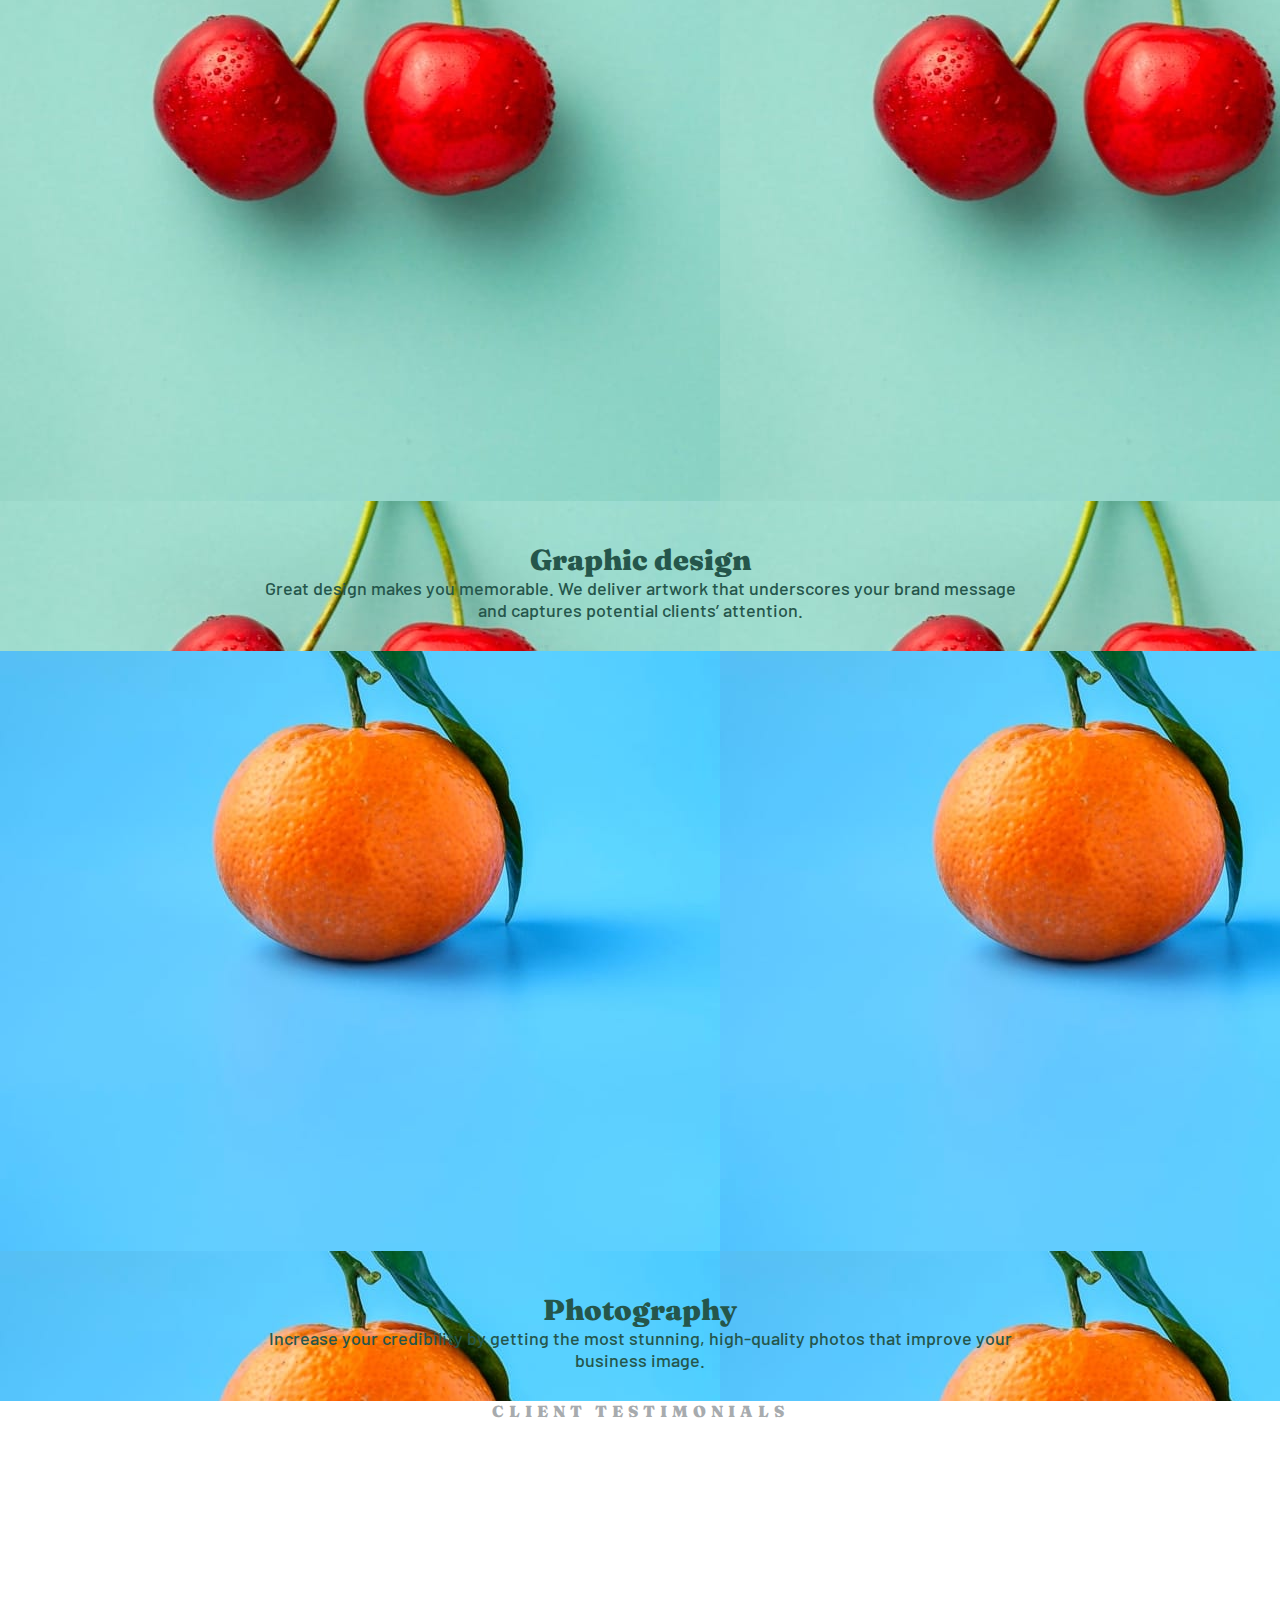
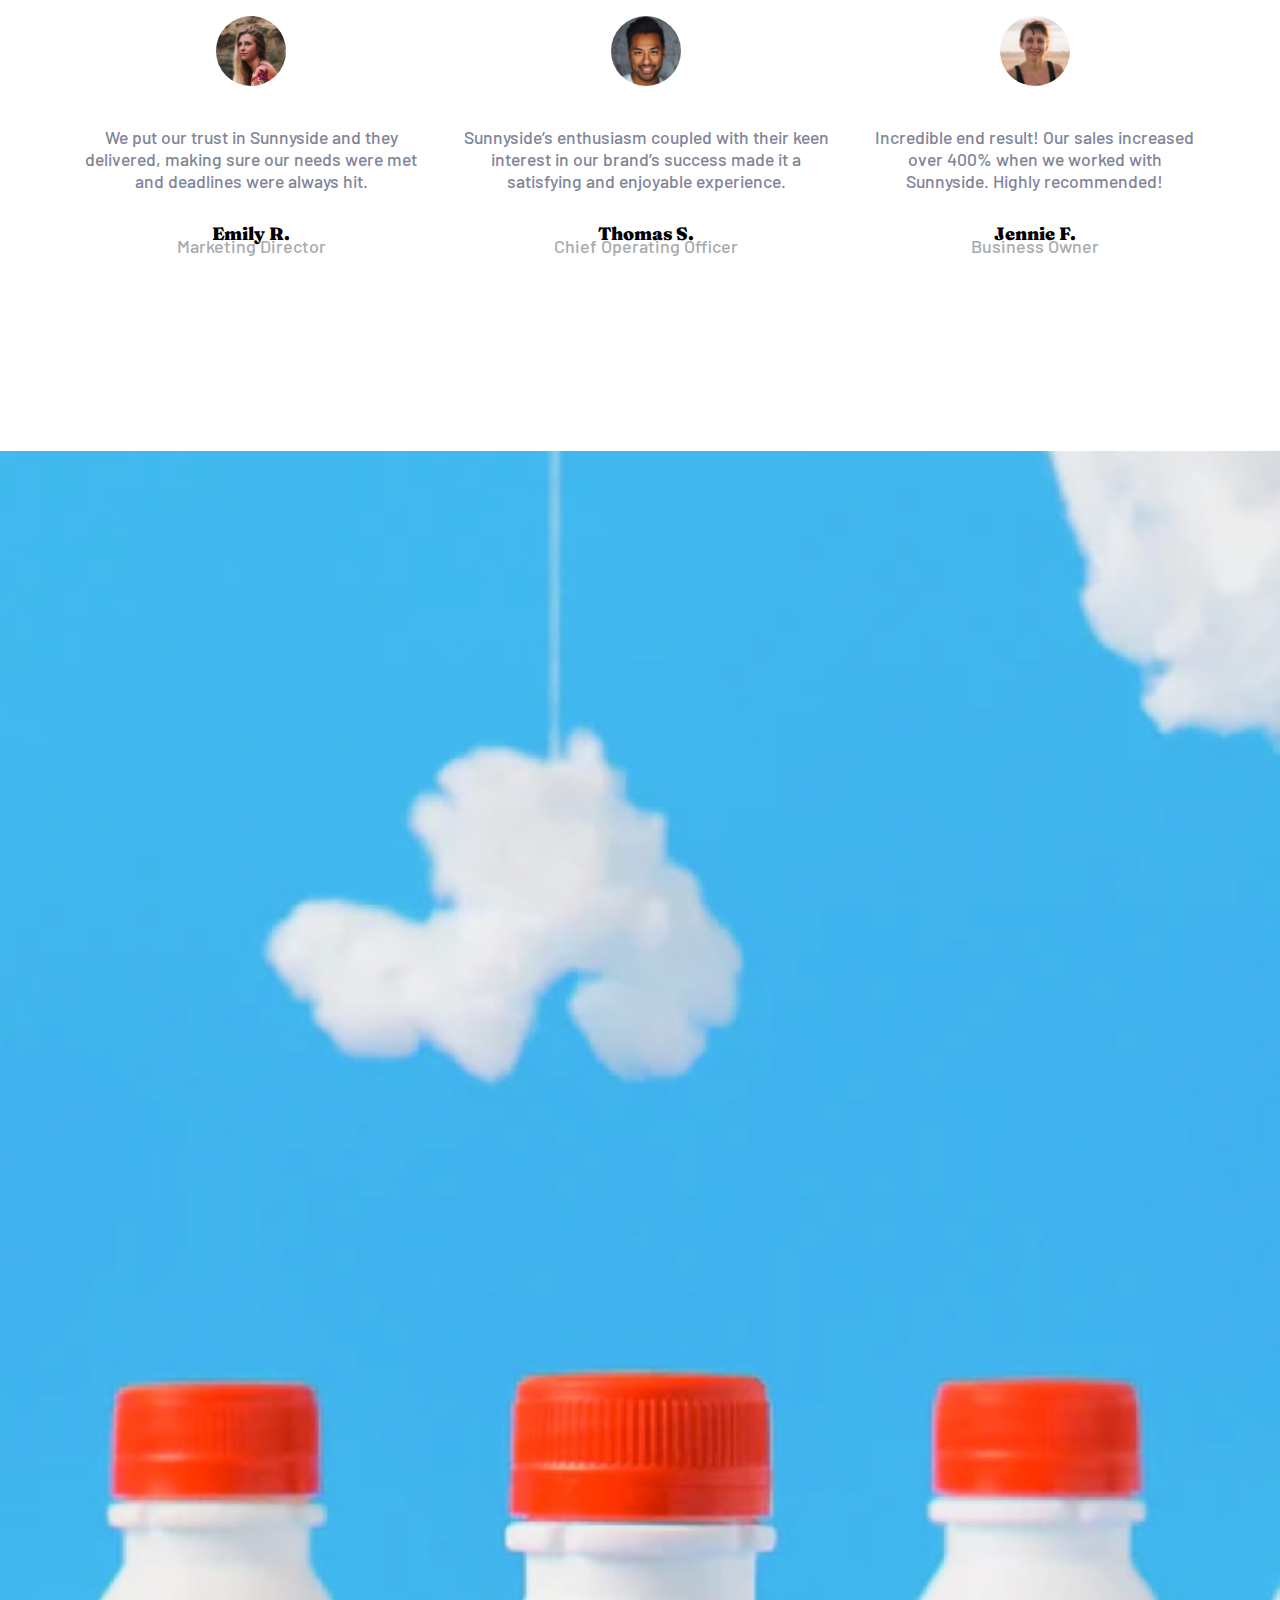
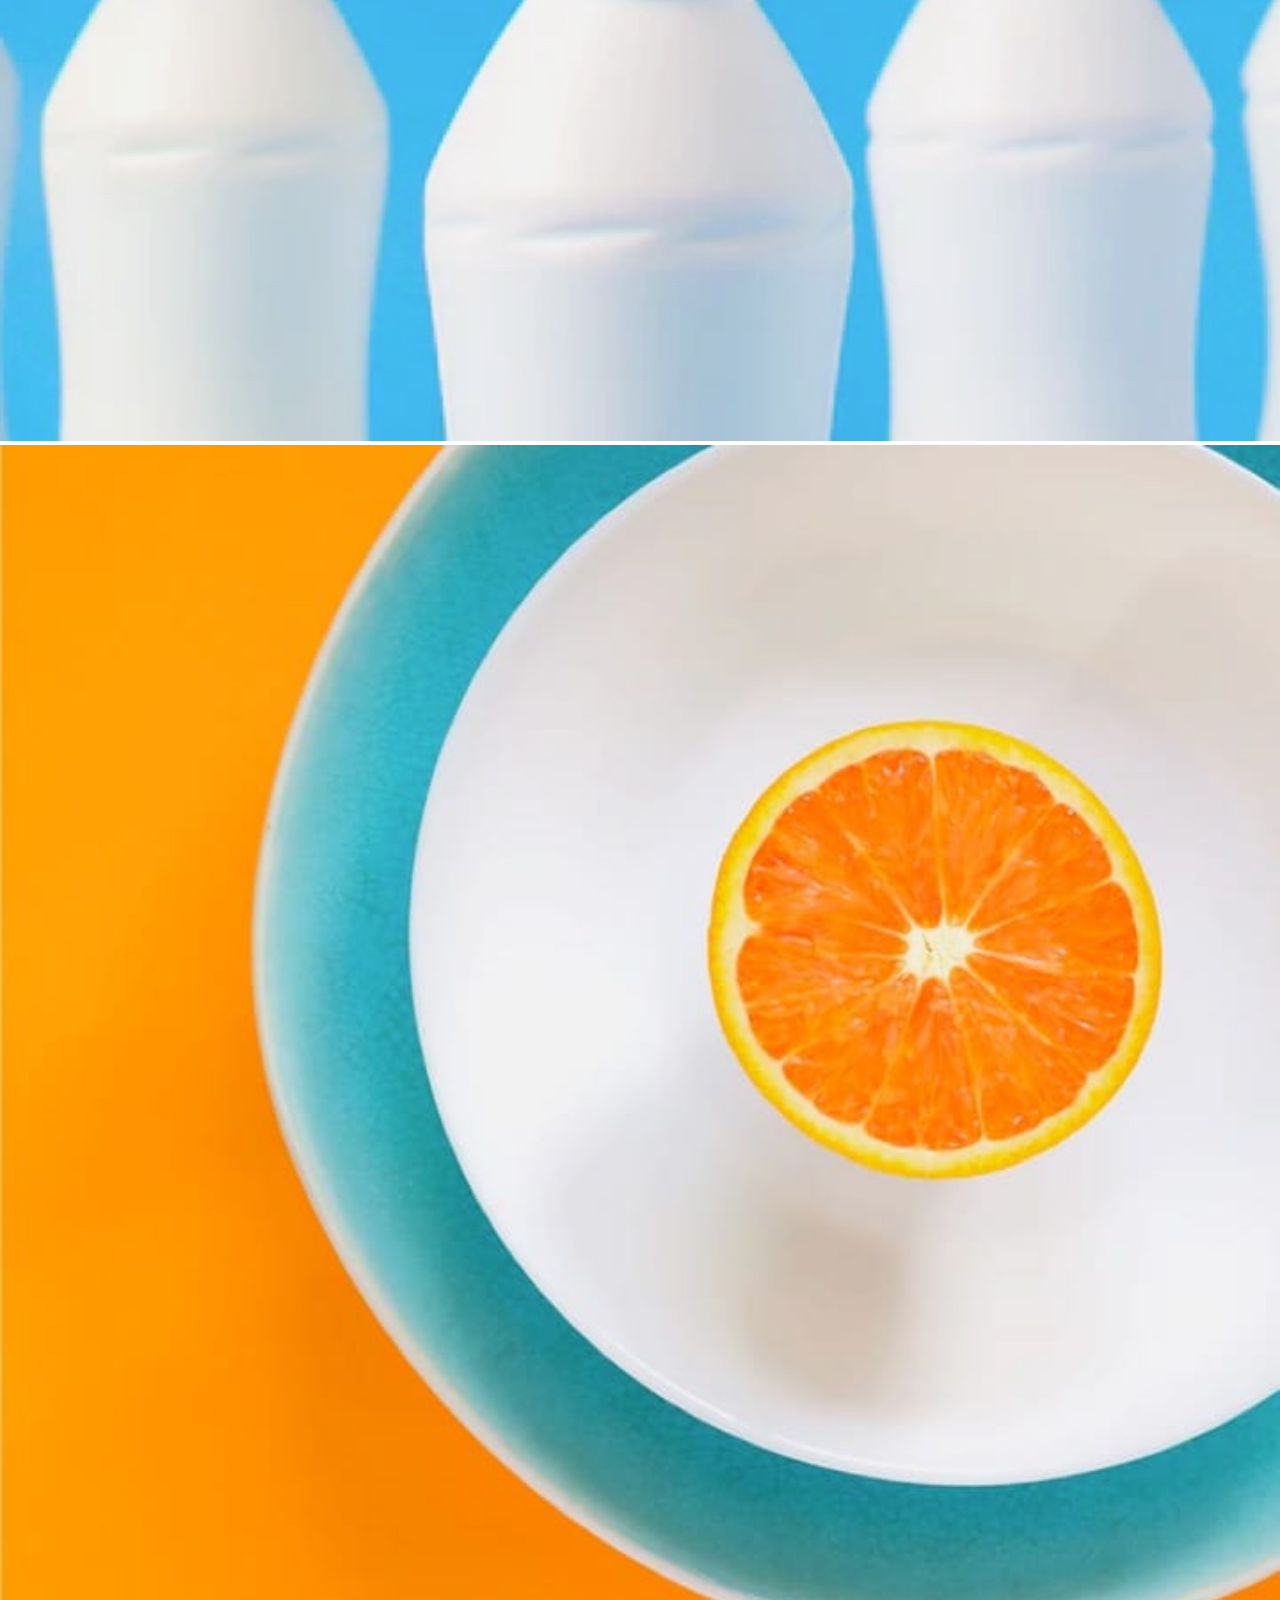
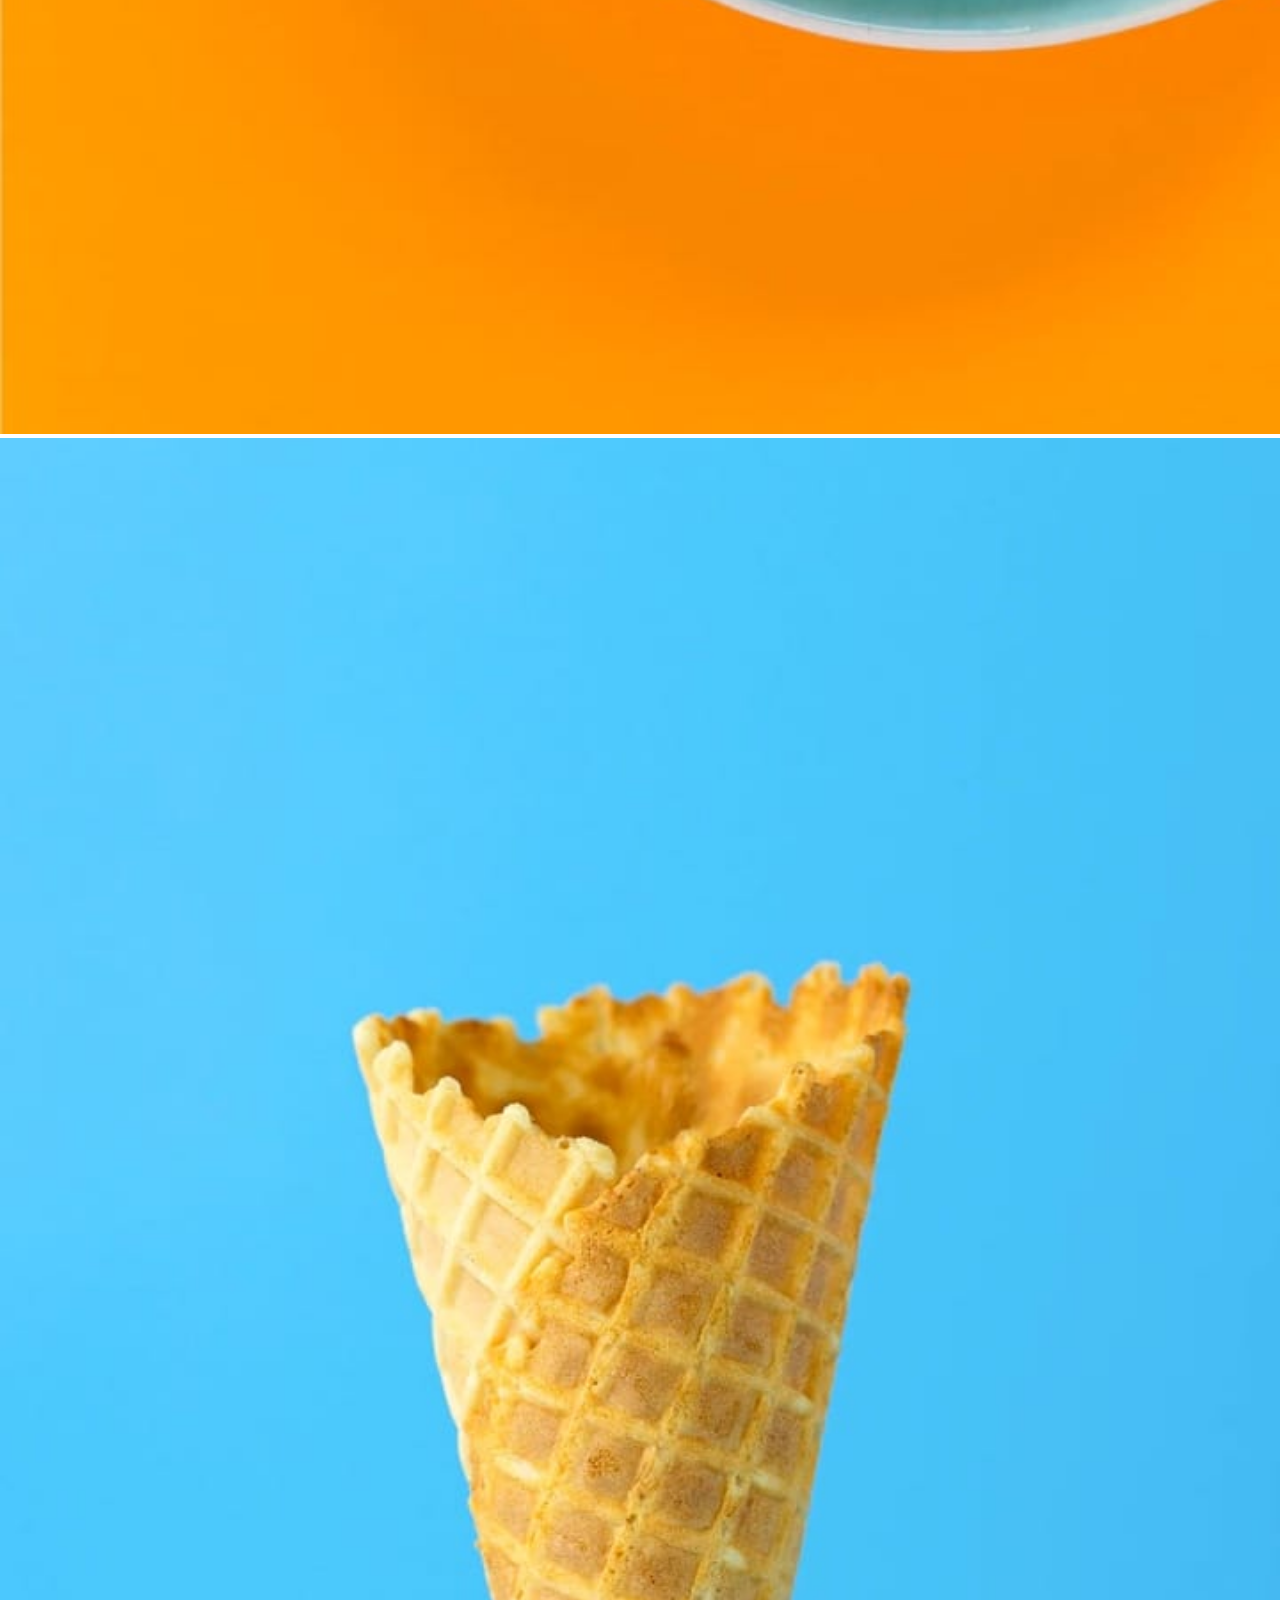
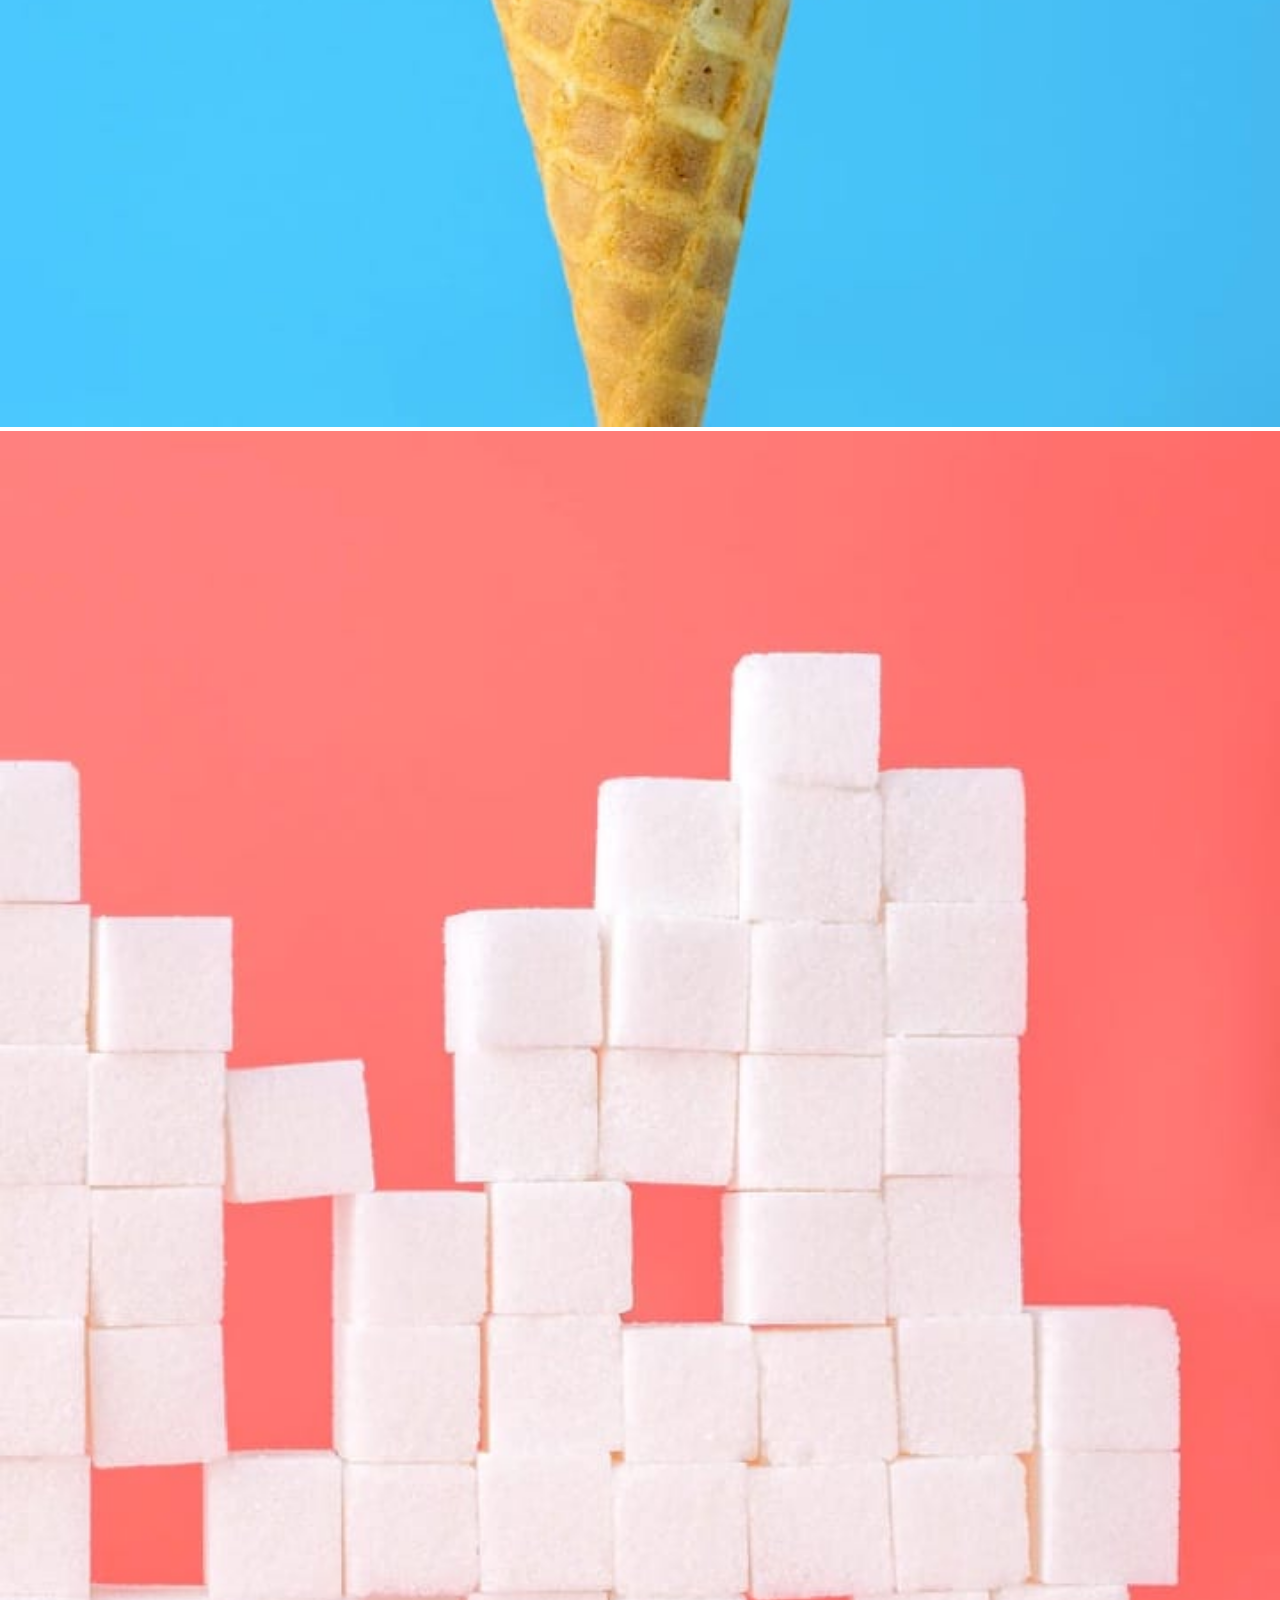
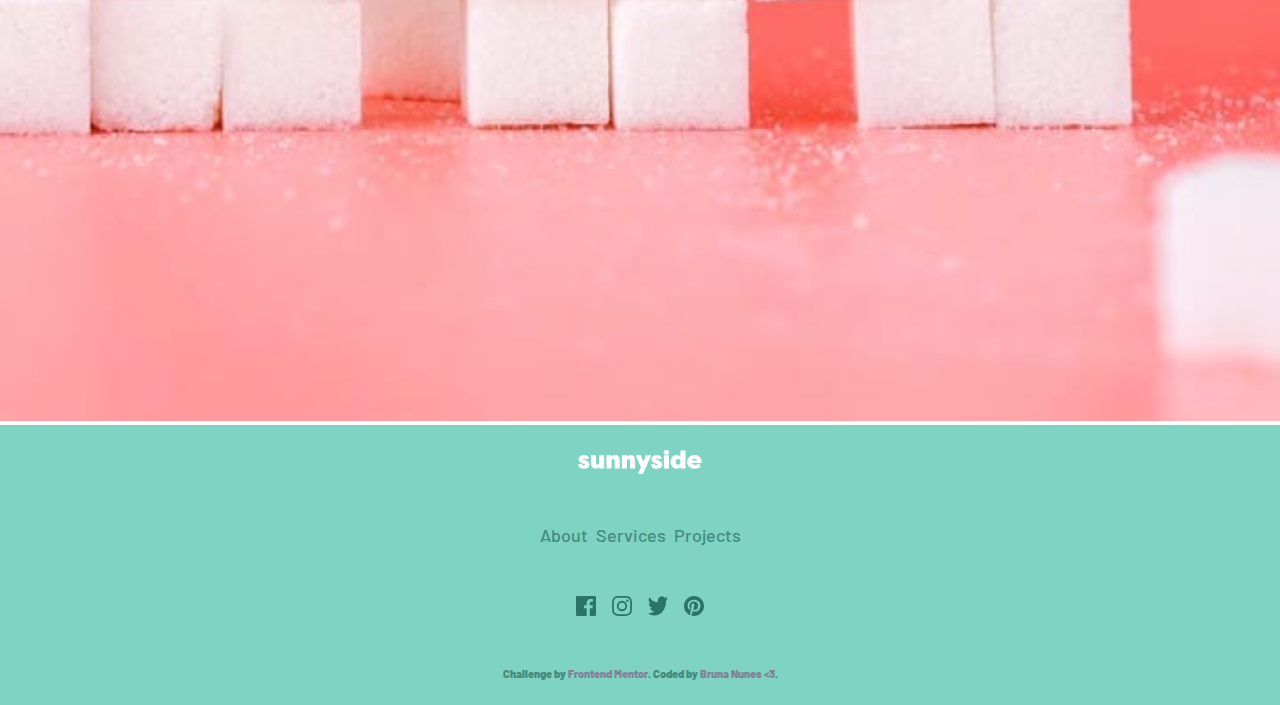
==== commit e21afff6: "Desafio 02 - ajustes e responsividade" ====
--- a/desafio-02/index.html
+++ b/desafio-02/index.html
@@ -57,7 +57,7 @@
         <p class="mx-auto pb-4">We are a full-service creative agency specializing in helping brands grow fast. 
         Engage your clients through compelling visuals that do most of the marketing for you.</p>
       
-        <p class="leia-mais mx-auto">Learn more</p>
+        <p class="leia-mais mx-auto leia-mais-transform">Learn more</p>
       </div>
       <div class="col-12 col-md-6 col-lg-6 section-foto">
         <img src="images/desktop/image-transform.jpg" class="image-desktop" alt="">
@@ -75,7 +75,7 @@
 
         <p class="mx-auto pb-4">Using a collaborative formula of designers, researchers, photographers, videographers, and copywriters, we’ll build and extend your brand in digital places.</p>
       
-        <p class="leia-mais mx-auto">Learn more</p>
+        <p class="leia-mais mx-auto leia-mais-stand">Learn more</p>
       </div>
     </section>
     <section class="row mb-5">
@@ -132,10 +132,10 @@
   </main>
   <footer>
     <img src="images/logo.svg" class="logo-rodape mt-5">
-    <div>
-      About &nbsp;&nbsp;&nbsp;
-      Services &nbsp;&nbsp;&nbsp;
-      Projects
+    <div class="itens-rodape d-flex">
+      <p>About&nbsp;&nbsp;</p>
+      <p>Services&nbsp;&nbsp;</p>
+      <p>Projects</p>
     </div>
     <div class="redes-sociais">
       <img src="images/icon-facebook.svg">
--- a/desafio-02/style.css
+++ b/desafio-02/style.css
@@ -49,6 +49,11 @@
     border-radius: 25px;
 }
 
+.nav-link-contato:hover {
+    background-color: #80D7FF!important;
+    color: var(--white)!important;
+}
+
 .navbar-collapse {
     justify-content: flex-end;
 }
@@ -96,6 +101,41 @@
     text-transform: uppercase;
     font-weight: 900;
     width: 70%;
+    cursor: pointer
+}
+
+.leia-mais-transform::after {
+    content: '';
+    display: block;
+    width: 140px;
+    height:10px;
+    background-color:rgb(253, 240, 170);
+    margin: 0 auto;
+    transition: 0.15s;
+    margin-left: -1px;
+    margin-top: -8px;
+    border-radius: 5px;
+}
+
+.leia-mais-transform:hover::after {
+    background-color: var(--yellow);
+}
+
+.leia-mais-stand::after {
+    content: '';
+    display: block;
+    width: 140px;
+    height:10px;
+    background-color:rgb(253, 216, 211);
+    margin: 0 auto;
+    transition: 0.15s;
+    margin-left: -1px;
+    margin-top: -8px;
+    border-radius: 5px;
+}
+
+.leia-mais-stand:hover::after {
+    background-color: var(--soft-red);
 }
 
 .header img {
@@ -208,7 +248,7 @@
     flex-wrap: wrap;
     justify-content: space-around;
     align-items: center;
-    color: var(--dark-moderate-cyan);
+    color: var(--dark-moderate-cyan)!important;
     font-weight: 900;
 }
 
@@ -221,8 +261,23 @@
     width: 10%;
     display: flex;
     justify-content: space-between;
-}
-
+    cursor: pointer;
+}
+
+.itens-rodape {
+    max-width: 100%;
+    display: flex;
+    justify-content: center;
+    
+}
+.itens-rodape p {
+    color: var(--dark-moderate-cyan);
+}
+
+.itens-rodape p:hover {
+    color: var(--white);
+    cursor: pointer;
+}
 a {
     font-weight: 900!important;
     color: var(--dark-grayish-blue)!important;
